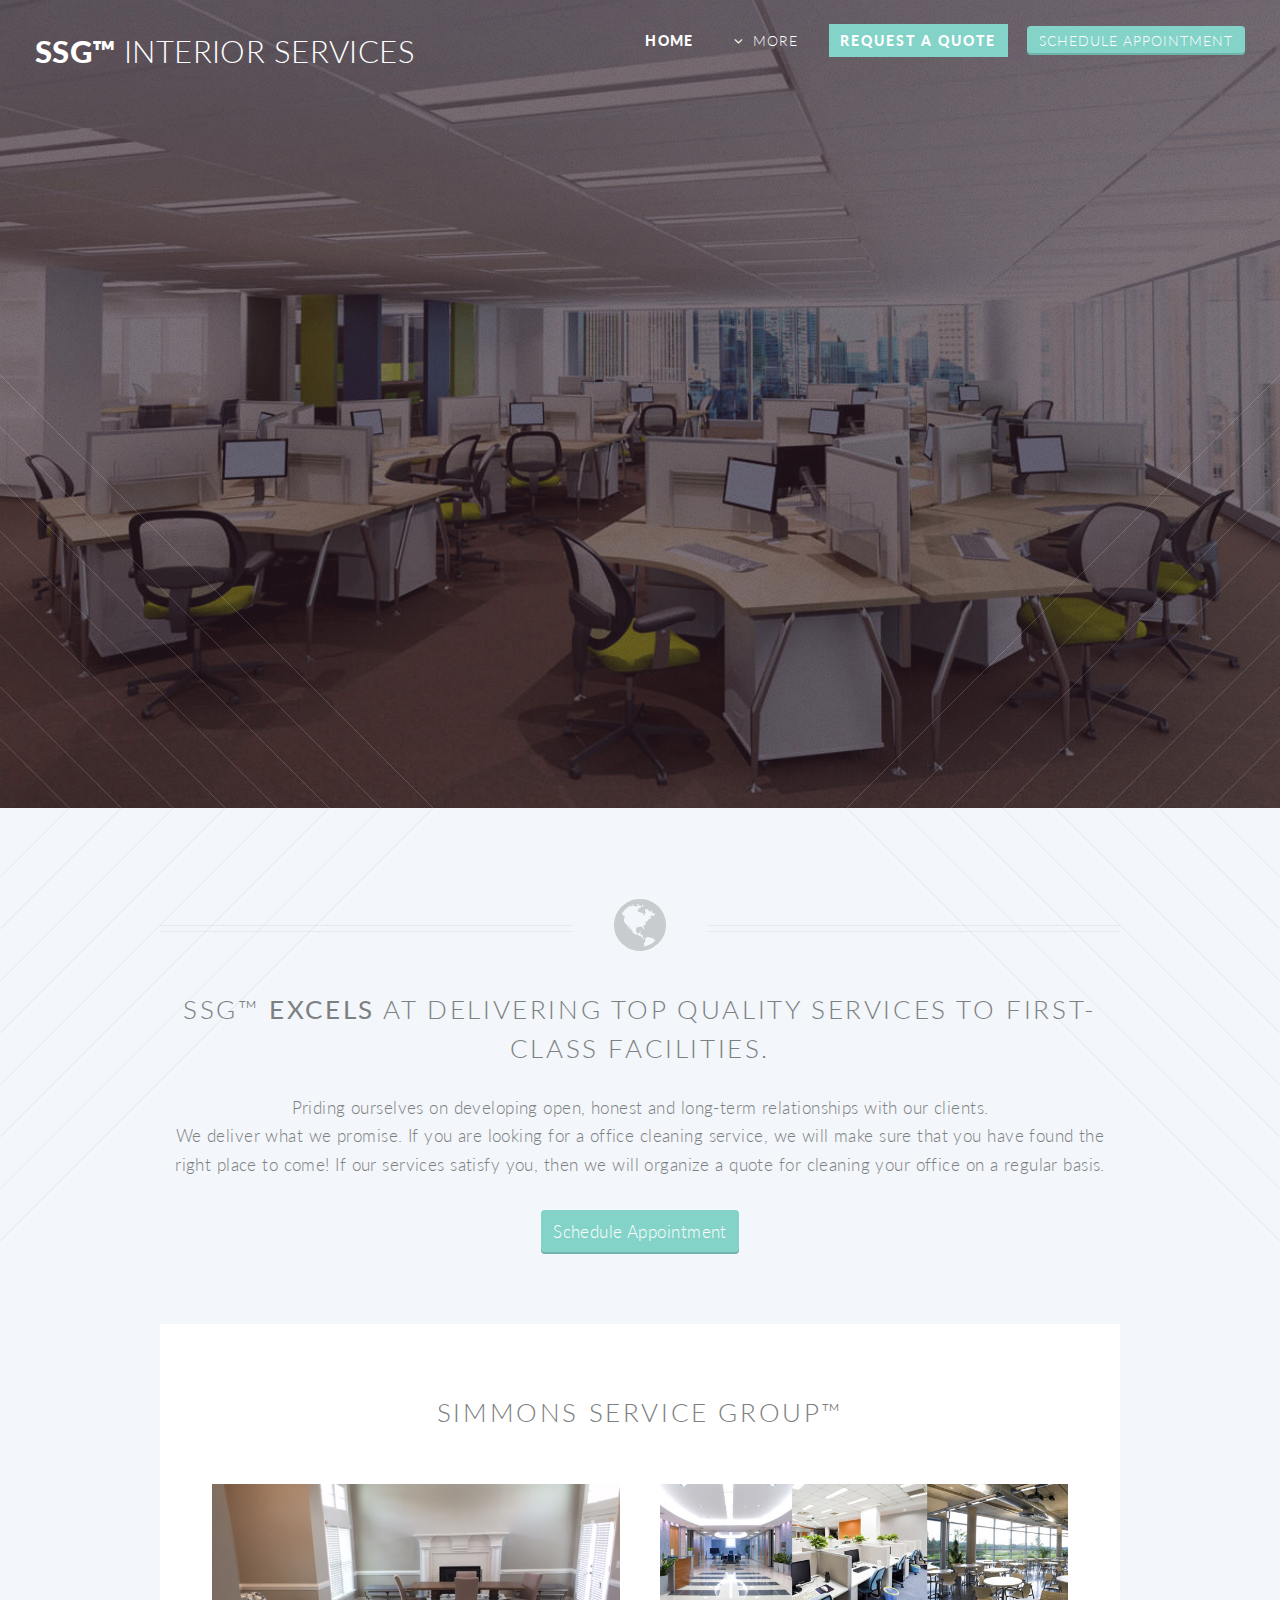
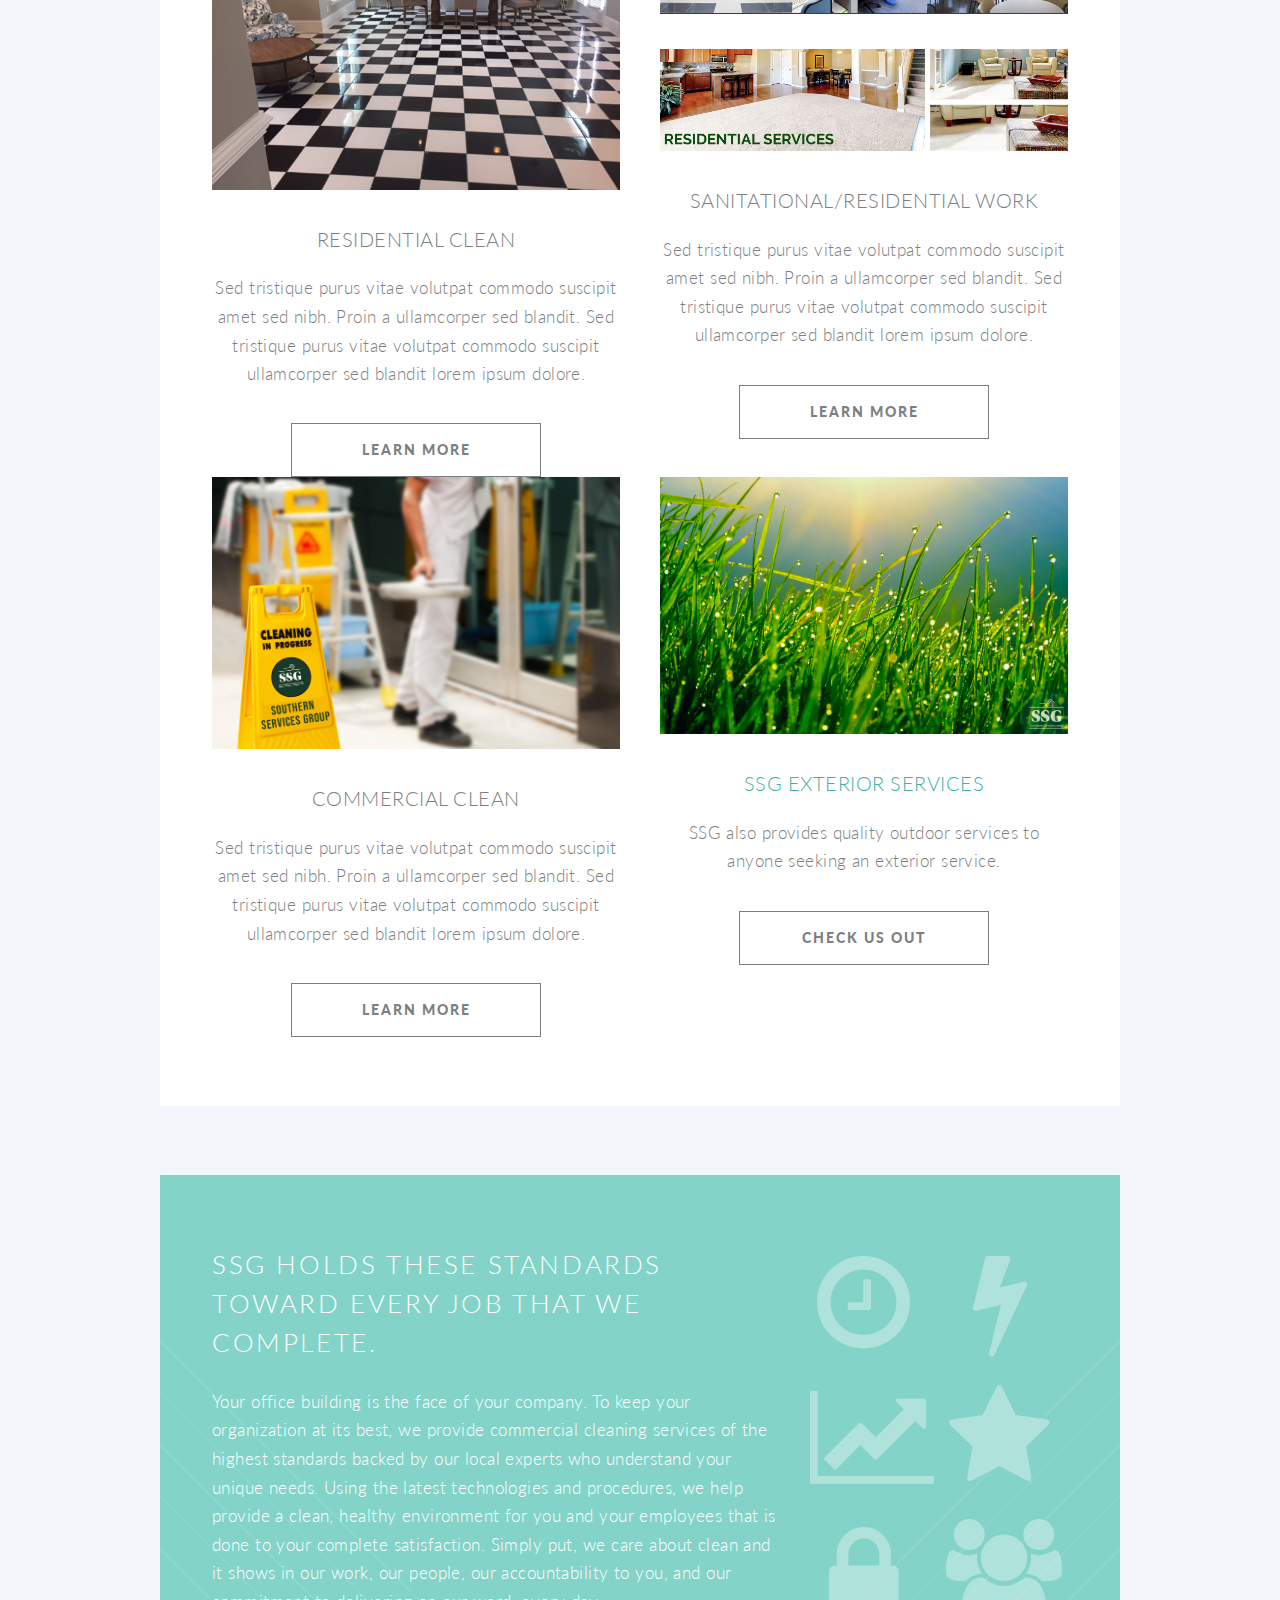
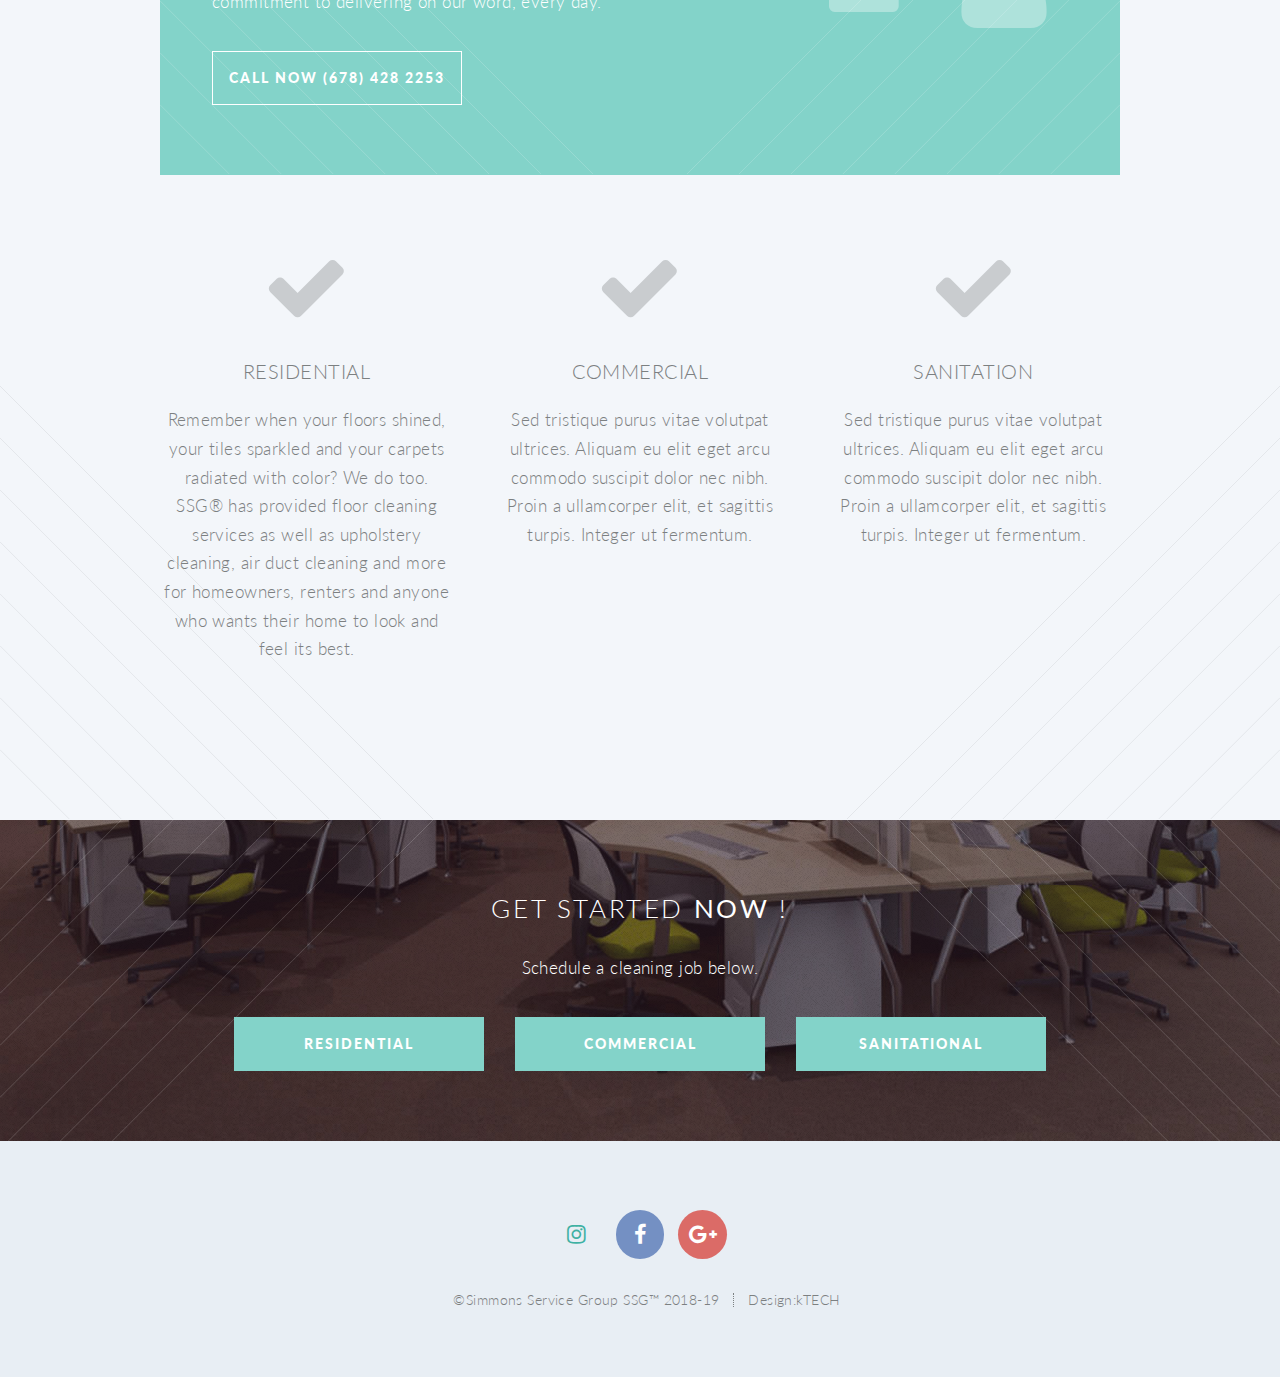
==== commercial.html @ 9cfe6b45 "Update commercial.html" ====
<!DOCTYPE HTML>

<html>
	<head>
		<title>thessginc.com</title>
		<link rel="icon" href="images/ssg.png" type="image/png">
		<meta charset="utf-8" />
		<meta name="viewport" content="width=device-width, initial-scale=1, user-scalable=no" />
		<link rel="stylesheet" href="assets/css/mainnn.css" />
		<noscript><link rel="stylesheet" href="assets/css/noscripttt.css" /></noscript>
	</head>
	<body class="index is-preload">
		<div id="page-wrapper">

			<!-- Header -->
				<header id="header" class="alt">
					<h1 id="logo">SSG&trade; <span>Interior services</span></a></h1>
					
					<nav id="nav">
						<ul>
							<li class="current"><a href="index.html">Home</a></li>
							<li class="submenu">
								<a href="#">More</a>
								<ul>
									<li><a href="left-sidebar.html">Residential</a></li>
									<li><a href="right-sidebar.html">Commercial</a></li>
									<li><a href="left-sidebar.html">Sanitation</a></li>
									<li><a href="landscaping.html">SSG Exterior services</a></li>
									<li><a href="contact.html">Contact</a></li>
									
								</ul>
							</li>
							<li><a href="contact.html" class="button primary">Request a quote</a></li>
							<li><a href="https://app.acuityscheduling.com/schedule.php?owner=13782646" target="_blank" class="acuity-embed-button" style="background: #83d3c9; color: #fff; padding: 8px 12px; border: 0px; -webkit-box-shadow: 0 -2px 0 rgba(0,0,0,0.15) inset;-moz-box-shadow: 0 -2px 0 rgba(0,0,0,0.15) inset;box-shadow: 0 -2px 0 rgba(0,0,0,0.15) inset;border-radius: 4px; text-decoration: none; display: inline-block;">Schedule Appointment</a><link rel="stylesheet" href="https://embed.acuityscheduling.com/embed/button/13782646.css" id="acuity-button-styles" /><script src="https://embed.acuityscheduling.com/embed/button/13782646.js" async></script></li>
						</ul>
					</nav>
				</header>

			<!-- Banner -->
				<section id="banner">

					<!--
						".inner" is set up as an inline-block so it automatically expands
						in both directions to fit whatever's inside it. This means it won't
						automatically wrap lines, so be sure to use line breaks where
						appropriate (<br />).
					-->
					<div class="inner">

						<img src="images/ssg1.png">
						<h1 class="mod">Premier Interior design,
					Residential, and Commercial cleaning service.</h1>
					<p class="textmod">Providing quality services for every interior solution.</p>
						<footer>
							<ul class="buttons">
								<li><a href="#main" class="button fit scrolly">Call now (678) 428-2253</a></li>
							</ul>
						</footer>

					</div>

				</section>

			<!-- Main -->
				<article id="main">

					<header class="special container">
						<span class="icon fa-globe"></span>
						<h2>SSG&trade; <strong>excels</strong> at delivering top quality services to first-class facilities.
						<br />
						</h2>
						<p> Priding ourselves on developing open, honest and long-term relationships with our clients. 
						<br />
						We deliver what we promise. If you are looking for a office cleaning service, 
						we will make sure that you  have found the right place to come!
						
						If our services satisfy you, then we will organize a quote for cleaning your office on a regular basis.</p>
						<li class="pf"><a href="https://app.acuityscheduling.com/schedule.php?owner=13782646" target="_blank" class="acuity-embed-button" style="background: #83d3c9; color: #fff; padding: 8px 12px; border: 0px; -webkit-box-shadow: 0 -2px 0 rgba(0,0,0,0.15) inset;-moz-box-shadow: 0 -2px 0 rgba(0,0,0,0.15) inset;box-shadow: 0 -2px 0 rgba(0,0,0,0.15) inset;border-radius: 4px; text-decoration: none; display: inline-block;">Schedule Appointment</a><link rel="stylesheet" href="https://embed.acuityscheduling.com/embed/button/13782646.css" id="acuity-button-styles" /><script src="https://embed.acuityscheduling.com/embed/button/13782646.js" async></script></li>
					</header>
					
					<!-- Three -->
						<section class="wrapper style3 container special">

							<header class="major">
								<h2>Simmons Service Group&trade;</h2>
							</header>

							<div class="row">
								<div class="col-6 col-12-narrower">

									<section>
										<a class="image featured"><img src="images/pic10.jpg" onmouseover="src='images/pic10a.jpg'" onmouseout="src='images/pic10.jpg'" alt="" /></a>
										<header>
											<h3>Residential clean</h3>
										</header>
										<p>Sed tristique purus vitae volutpat commodo suscipit amet sed nibh. Proin a ullamcorper sed blandit. Sed tristique purus vitae volutpat commodo suscipit ullamcorper sed blandit lorem ipsum dolore.</p>
										<ul class="buttons">
											<li><a href="#" class="button">Learn more</a></li>
										</ul>
									</section>

								</div>
								<div class="col-6 col-12-narrower">

									<section>
										<a href="#" class="image featured"><img src="images/pic02.jpg" alt="" /></a>
										<a href="#" class="image featured"><img src="images/pic04.jpg" alt="" /></a>
										<header>
											<h3>Sanitational/Residential work</h3>
										</header>
										<p>Sed tristique purus vitae volutpat commodo suscipit amet sed nibh. Proin a ullamcorper sed blandit. Sed tristique purus vitae volutpat commodo suscipit ullamcorper sed blandit lorem ipsum dolore.</p>
										<ul class="buttons">
											<li><a href="#" class="button">Learn more</a></li>
										</ul>
									</section>

								</div>
							</div>
							<div class="row">
								<div class="col-6 col-12-narrower">

									<section>
										<a href="#" class="image featured"><img src="images/pic03.jpg" alt="" /></a>
										<header>
											<h3>Commercial clean</h3>
										</header>
										<p>Sed tristique purus vitae volutpat commodo suscipit amet sed nibh. Proin a ullamcorper sed blandit. Sed tristique purus vitae volutpat commodo suscipit ullamcorper sed blandit lorem ipsum dolore.</p>
										<ul class="buttons">
											<li><a href="#" class="button">Learn more</a></li>
										</ul>
									</section>

								</div>
								<div class="col-6 col-12-narrower">

									<section>
										<a href="landscaping.html" class="image featured"><img src="images/pic01.jpg" alt="" /></a>
										<header>
											<a href="landscaping.html"><h3>SSG Exterior Services</h3></a>
										</header>
										<p>SSG also provides quality outdoor services to anyone seeking an exterior service.</p>
										<ul class="buttons">
											<li><a href="landscaping.html" class="button">Check us out</a></li>
										</ul>
									</section>

								</div>
							</div>

							

						</section>
					
					

					<!-- One -->
						<section class="wrapper style2 container special-alt">
							<div class="row gtr-50">
								<div class="col-8 col-12-narrower">

									<header>
										<h2>SSG holds these standards toward every job that we complete.</h2>
									</header>
									<p>Your office building is the face of your company. To keep your organization at its best, we provide commercial cleaning services of the highest standards backed by our local experts who understand your unique needs.

Using the latest technologies and procedures, we help provide a clean, healthy environment for you and your employees that is done to your complete satisfaction. Simply put, we care about clean and it shows in our work, our people, our accountability to you, and our commitment to delivering on our word, every day.</p>
									<footer>
										<ul class="buttons">
											<li><a href="#" class="button">Call now (678) 428 2253</a></li>
										</ul>
									</footer>

								</div>
								<div class="col-4 col-12-narrower imp-narrower">

									<ul class="featured-icons">
										<li><span class="icon fa-clock-o"><span class="label">Feature 1</span></span></li>
										<li><span class="icon fa-bolt"><span class="label">Feature 2</span></span></li>
										<li><span class="icon fa-line-chart"><span class="label">Feature 3</span></span></li>
										<li><span class="icon fa-star"><span class="label">Feature 4</span></span></li>
										<li><span class="icon fa-lock"><span class="label">Feature 5</span></span></li>
										<li><span class="icon fa-group"><span class="label">Feature 6</span></span></li>
									</ul>

								</div>
							</div>
						</section>

					<!-- Two -->
						<section class="wrapper style1 container special">
							<div class="row">
								<div class="col-4 col-12-narrower">

									<section>
										<span class="icon featured fa-check"></span>
										<header>
											<h3>Residential</h3>
										</header>
										<p>Remember when your floors shined, your tiles sparkled and your carpets radiated with color? We do too. SSG® has provided floor cleaning services as well as upholstery cleaning, air duct cleaning and more for homeowners, renters and anyone who wants their home to look and feel its best.</p>
									</section>

								</div>
								<div class="col-4 col-12-narrower">

									<section>
										<span class="icon featured fa-check"></span>
										<header>
											<h3>Commercial</h3>
										</header>
										<p>Sed tristique purus vitae volutpat ultrices. Aliquam eu elit eget arcu commodo suscipit dolor nec nibh. Proin a ullamcorper elit, et sagittis turpis. Integer ut fermentum.</p>
									</section>

								</div>
								<div class="col-4 col-12-narrower">

									<section>
										<span class="icon featured fa-check"></span>
										<header>
											<h3>Sanitation</h3>
										</header>
										<p>Sed tristique purus vitae volutpat ultrices. Aliquam eu elit eget arcu commodo suscipit dolor nec nibh. Proin a ullamcorper elit, et sagittis turpis. Integer ut fermentum.</p>
									</section>

								</div>
							</div>
						</section>

					

				</article>

			<!-- CTA -->
				<section id="cta">

					<header>
						<h2>Get started <strong>now </strong>!</h2>
						<p>Schedule a cleaning job below.</p>
					</header>
					<footer>
						<ul class="buttons">
							<li><a href="#" class="button primary">Residential</a></li>
							<li><a href="#" class="button primary">Commercial</a></li>
							<li><a href="#" class="button primary">Sanitational</a></li>
							

						</ul>
					</footer>

				</section>

			<!-- Footer -->
				<footer id="footer">

					<ul class="icons">
						<li><a href="#" class="icon circle fa-instagram"><span class="label">Instagram</span></a></li>
						<li><a href="#" class="icon circle fa-facebook"><span class="label">Facebook</span></a></li>
						<li><a href="#" class="icon circle fa-google-plus"><span class="label">Google+</span></a></li>
					</ul>

					<ul class="copyright">
						<li>&copy;Simmons Service Group SSG&trade; 2018-19</li><li>Design:kTECH</li>
					</ul>

				</footer>

		</div>

		<!-- Scripts -->
			<script src="assets/js/jqueryyy.min.js"></script>
			<script src="assets/js/jqueryyy.dropotron.min.js"></script>
			<script src="assets/js/jqueryyy.scrolly.min.js"></script>
			<script src="assets/js/jqueryyy.scrollex.min.js"></script>
			<script src="assets/js/browserrr.min.js"></script>
			<script src="assets/js/breakpointsss.min.js"></script>
			<script src="assets/js/utilll.js"></script>
			<script src="assets/js/mainnn.js"></script>

	</body>
</html>
---- assets/css/mainnn.css ----
@import url("font-awesome.min.css");
@import url("https://fonts.googleapis.com/css?family=Lato:300,400,900");

/*
	Twenty by HTML5 UP
	html5up.net | @ajlkn
	Free for personal and commercial use under the CCA 3.0 license (html5up.net/license)
*/

html, body, div, span, applet, object,
iframe, h1, h2, h3, h4, h5, h6, p, blockquote,
pre, a, abbr, acronym, address, big, cite,
code, del, dfn, em, img, ins, kbd, q, s, samp,
small, strike, strong, sub, sup, tt, var, b,
u, i, center, dl, dt, dd, ol, ul, li, fieldset,
form, label, legend, table, caption, tbody,
tfoot, thead, tr, th, td, article, aside,
canvas, details, embed, figure, figcaption,
footer, header, hgroup, menu, nav, output, ruby,
section, summary, time, mark, audio, video {
	margin: 0;
	padding: 0;
	border: 0;
	font-size: 100%;
	font: inherit;
	vertical-align: baseline;}

article, aside, details, figcaption, figure,
footer, header, hgroup, menu, nav, section {
	display: block;}

body {
	line-height: 1;
}

ol, ul {
	list-style: none;
}

blockquote, q {
	quotes: none;
}

	blockquote:before, blockquote:after, q:before, q:after {
		content: '';
		content: none;
	}

table {
	border-collapse: collapse;
	border-spacing: 0;
}

body {
	-webkit-text-size-adjust: none;
}

mark {
	background-color: transparent;
	color: inherit;
}

input::-moz-focus-inner {
	border: 0;
	padding: 0;
}

input, select, textarea {
	-moz-appearance: none;
	-webkit-appearance: none;
	-ms-appearance: none;
	appearance: none;
}

/* Basic */

	html {
		box-sizing: border-box;
	}

	*, *:before, *:after {
		box-sizing: inherit;
	}

	body {
		background: #f3f6fa;
	}

		body.is-preload *, body.is-preload *:before, body.is-preload *:after {
			-moz-animation: none !important;
			-webkit-animation: none !important;
			-ms-animation: none !important;
			animation: none !important;
			-moz-transition: none !important;
			-webkit-transition: none !important;
			-ms-transition: none !important;
			transition: none !important;
		}

	body, input, select, textarea {
		color: #7c8081;
		font-family: 'Lato', sans-serif;
		font-size: 15pt;
		font-weight: 300;
		letter-spacing: 0.025em;
		line-height: 1.75em;
	}

	a {
		-moz-transition: color 0.2s ease-in-out, border-color 0.2s ease-in-out, background-color 0.2s ease-in-out;
		-webkit-transition: color 0.2s ease-in-out, border-color 0.2s ease-in-out, background-color 0.2s ease-in-out;
		-ms-transition: color 0.2s ease-in-out, border-color 0.2s ease-in-out, background-color 0.2s ease-in-out;
		transition: color 0.2s ease-in-out, border-color 0.2s ease-in-out, background-color 0.2s ease-in-out;
		color: #3fb1a3;
		text-decoration: none;
		border-bottom: dotted 1px;
	}

		a:hover {
			border-bottom-color: transparent;
		}

	strong, b {
		font-weight: 400;
	}

	p, ul, ol, dl, table, blockquote {
		margin: 0 0 2em 0;
	}

	h1, h2, h3, h4, h5, h6 {
		color: inherit;
		font-weight: 300;
		line-height: 1.75em;
		margin-bottom: 1em;
		text-transform: uppercase;
	}

		h1 a, h2 a, h3 a, h4 a, h5 a, h6 a {
			color: inherit;
			text-decoration: none;
			border: 0;
		}
		
	h1.mod{
		font-size: 2.25em;
		font-family:'Lato', sans-serif;
		
		
	}
	
	

	h2 {
		font-size: 1.5em;
		letter-spacing: 0.1em;
	}

	h3 {
		font-size: 1.15em;
		letter-spacing: 0.025em;
	}

	sub {
		font-size: 0.8em;
		position: relative;
		top: 0.5em;
	}

	sup {
		font-size: 0.8em;
		position: relative;
		top: -0.5em;
	}

	hr {
		border-top: solid 1px rgba(124, 128, 129, 0.2);
		border: 0;
		margin-bottom: 1.5em;
	}

	blockquote {
		border-left: solid 0.5em rgba(124, 128, 129, 0.2);
		font-style: italic;
		padding: 1em 0 1em 2em;
	}

/* Container */

	.container {
		margin: 0 auto;
		max-width: 100%;
		width: 1400px;
	}

		.container.medium {
			width: 1050px;
		}

		@media screen and (max-width: 1680px) {

			.container {
				width: 1200px;
			}

				.container.medium {
					width: 900px;
				}

		}

		@media screen and (max-width: 1280px) {

			.container {
				width: 960px;
			}

				.container.medium {
					width: 735px;
				}

		}

		@media screen and (max-width: 980px) {

			.container {
				width: 95%;
			}

				.container.medium {
					width: 71.25%;
				}

		}

		@media screen and (max-width: 840px) {

			.container {
				width: 95%;
			}

				.container.medium {
					width: 95%;
				}

		}

		@media screen and (max-width: 736px) {

			.container {
				width: 100%;
			}

				.container.medium {
					width: 100%;
				}

		}

/* Row */

	.row {
		display: flex;
		flex-wrap: wrap;
		box-sizing: border-box;
		align-items: stretch;
	}

		.row > * {
			box-sizing: border-box;
		}

		.row.gtr-uniform > * > :last-child {
			margin-bottom: 0;
		}

		.row.aln-left {
			justify-content: flex-start;
		}

		.row.aln-center {
			justify-content: center;
		}

		.row.aln-right {
			justify-content: flex-end;
		}

		.row.aln-top {
			align-items: flex-start;
		}

		.row.aln-middle {
			align-items: center;
		}

		.row.aln-bottom {
			align-items: flex-end;
		}

		.row > .imp {
			order: -1;
		}

		.row > .col-1 {
			width: 8.3333333333%;
		}

		.row > .off-1 {
			margin-left: 8.3333333333%;
		}

		.row > .col-2 {
			width: 16.6666666667%;
		}

		.row > .off-2 {
			margin-left: 16.6666666667%;
		}

		.row > .col-3 {
			width: 25%;
		}

		.row > .off-3 {
			margin-left: 25%;
		}

		.row > .col-4 {
			width: 33.3333333333%;
		}

		.row > .off-4 {
			margin-left: 33.3333333333%;
		}

		.row > .col-5 {
			width: 41.6666666667%;
		}

		.row > .off-5 {
			margin-left: 41.6666666667%;
		}

		.row > .col-6 {
			width: 50%;
		}

		.row > .off-6 {
			margin-left: 50%;
		}

		.row > .col-7 {
			width: 58.3333333333%;
		}

		.row > .off-7 {
			margin-left: 58.3333333333%;
		}

		.row > .col-8 {
			width: 66.6666666667%;
		}

		.row > .off-8 {
			margin-left: 66.6666666667%;
		}

		.row > .col-9 {
			width: 75%;
		}

		.row > .off-9 {
			margin-left: 75%;
		}

		.row > .col-10 {
			width: 83.3333333333%;
		}

		.row > .off-10 {
			margin-left: 83.3333333333%;
		}

		.row > .col-11 {
			width: 91.6666666667%;
		}

		.row > .off-11 {
			margin-left: 91.6666666667%;
		}

		.row > .col-12 {
			width: 100%;
		}

		.row > .off-12 {
			margin-left: 100%;
		}

		.row.gtr-0 {
			margin-top: 0px;
			margin-left: 0px;
		}

			.row.gtr-0 > * {
				padding: 0px 0 0 0px;
			}

			.row.gtr-0.gtr-uniform {
				margin-top: 0px;
			}

				.row.gtr-0.gtr-uniform > * {
					padding-top: 0px;
				}

		.row.gtr-25 {
			margin-top: -12.5px;
			margin-left: -12.5px;
		}

			.row.gtr-25 > * {
				padding: 12.5px 0 0 12.5px;
			}

			.row.gtr-25.gtr-uniform {
				margin-top: -12.5px;
			}

				.row.gtr-25.gtr-uniform > * {
					padding-top: 12.5px;
				}

		.row.gtr-50 {
			margin-top: -25px;
			margin-left: -25px;
		}

			.row.gtr-50 > * {
				padding: 25px 0 0 25px;
			}

			.row.gtr-50.gtr-uniform {
				margin-top: -25px;
			}

				.row.gtr-50.gtr-uniform > * {
					padding-top: 25px;
				}

		.row {
			margin-top: -50px;
			margin-left: -50px;
		}

			.row > * {
				padding: 50px 0 0 50px;
			}

			.row.gtr-uniform {
				margin-top: -50px;
			}

				.row.gtr-uniform > * {
					padding-top: 50px;
				}

		.row.gtr-150 {
			margin-top: -75px;
			margin-left: -75px;
		}

			.row.gtr-150 > * {
				padding: 75px 0 0 75px;
			}

			.row.gtr-150.gtr-uniform {
				margin-top: -75px;
			}

				.row.gtr-150.gtr-uniform > * {
					padding-top: 75px;
				}

		.row.gtr-200 {
			margin-top: -100px;
			margin-left: -100px;
		}

			.row.gtr-200 > * {
				padding: 100px 0 0 100px;
			}

			.row.gtr-200.gtr-uniform {
				margin-top: -100px;
			}

				.row.gtr-200.gtr-uniform > * {
					padding-top: 100px;
				}

		@media screen and (max-width: 1680px) {

			.row {
				display: flex;
				flex-wrap: wrap;
				box-sizing: border-box;
				align-items: stretch;
			}

				.row > * {
					box-sizing: border-box;
				}

				.row.gtr-uniform > * > :last-child {
					margin-bottom: 0;
				}

				.row.aln-left {
					justify-content: flex-start;
				}

				.row.aln-center {
					justify-content: center;
				}

				.row.aln-right {
					justify-content: flex-end;
				}

				.row.aln-top {
					align-items: flex-start;
				}

				.row.aln-middle {
					align-items: center;
				}

				.row.aln-bottom {
					align-items: flex-end;
				}

				.row > .imp-wide {
					order: -1;
				}

				.row > .col-1-wide {
					width: 8.3333333333%;
				}

				.row > .off-1-wide {
					margin-left: 8.3333333333%;
				}

				.row > .col-2-wide {
					width: 16.6666666667%;
				}

				.row > .off-2-wide {
					margin-left: 16.6666666667%;
				}

				.row > .col-3-wide {
					width: 25%;
				}

				.row > .off-3-wide {
					margin-left: 25%;
				}

				.row > .col-4-wide {
					width: 33.3333333333%;
				}

				.row > .off-4-wide {
					margin-left: 33.3333333333%;
				}

				.row > .col-5-wide {
					width: 41.6666666667%;
				}

				.row > .off-5-wide {
					margin-left: 41.6666666667%;
				}

				.row > .col-6-wide {
					width: 50%;
				}

				.row > .off-6-wide {
					margin-left: 50%;
				}

				.row > .col-7-wide {
					width: 58.3333333333%;
				}

				.row > .off-7-wide {
					margin-left: 58.3333333333%;
				}

				.row > .col-8-wide {
					width: 66.6666666667%;
				}

				.row > .off-8-wide {
					margin-left: 66.6666666667%;
				}

				.row > .col-9-wide {
					width: 75%;
				}

				.row > .off-9-wide {
					margin-left: 75%;
				}

				.row > .col-10-wide {
					width: 83.3333333333%;
				}

				.row > .off-10-wide {
					margin-left: 83.3333333333%;
				}

				.row > .col-11-wide {
					width: 91.6666666667%;
				}

				.row > .off-11-wide {
					margin-left: 91.6666666667%;
				}

				.row > .col-12-wide {
					width: 100%;
				}

				.row > .off-12-wide {
					margin-left: 100%;
				}

				.row.gtr-0 {
					margin-top: 0px;
					margin-left: 0px;
				}

					.row.gtr-0 > * {
						padding: 0px 0 0 0px;
					}

					.row.gtr-0.gtr-uniform {
						margin-top: 0px;
					}

						.row.gtr-0.gtr-uniform > * {
							padding-top: 0px;
						}

				.row.gtr-25 {
					margin-top: -10px;
					margin-left: -10px;
				}

					.row.gtr-25 > * {
						padding: 10px 0 0 10px;
					}

					.row.gtr-25.gtr-uniform {
						margin-top: -10px;
					}

						.row.gtr-25.gtr-uniform > * {
							padding-top: 10px;
						}

				.row.gtr-50 {
					margin-top: -20px;
					margin-left: -20px;
				}

					.row.gtr-50 > * {
						padding: 20px 0 0 20px;
					}

					.row.gtr-50.gtr-uniform {
						margin-top: -20px;
					}

						.row.gtr-50.gtr-uniform > * {
							padding-top: 20px;
						}

				.row {
					margin-top: -40px;
					margin-left: -40px;
				}

					.row > * {
						padding: 40px 0 0 40px;
					}

					.row.gtr-uniform {
						margin-top: -40px;
					}

						.row.gtr-uniform > * {
							padding-top: 40px;
						}

				.row.gtr-150 {
					margin-top: -60px;
					margin-left: -60px;
				}

					.row.gtr-150 > * {
						padding: 60px 0 0 60px;
					}

					.row.gtr-150.gtr-uniform {
						margin-top: -60px;
					}

						.row.gtr-150.gtr-uniform > * {
							padding-top: 60px;
						}

				.row.gtr-200 {
					margin-top: -80px;
					margin-left: -80px;
				}

					.row.gtr-200 > * {
						padding: 80px 0 0 80px;
					}

					.row.gtr-200.gtr-uniform {
						margin-top: -80px;
					}

						.row.gtr-200.gtr-uniform > * {
							padding-top: 80px;
						}

		}

		@media screen and (max-width: 1280px) {

			.row {
				display: flex;
				flex-wrap: wrap;
				box-sizing: border-box;
				align-items: stretch;
			}

				.row > * {
					box-sizing: border-box;
				}

				.row.gtr-uniform > * > :last-child {
					margin-bottom: 0;
				}

				.row.aln-left {
					justify-content: flex-start;
				}

				.row.aln-center {
					justify-content: center;
				}

				.row.aln-right {
					justify-content: flex-end;
				}

				.row.aln-top {
					align-items: flex-start;
				}

				.row.aln-middle {
					align-items: center;
				}

				.row.aln-bottom {
					align-items: flex-end;
				}

				.row > .imp-normal {
					order: -1;
				}

				.row > .col-1-normal {
					width: 8.3333333333%;
				}

				.row > .off-1-normal {
					margin-left: 8.3333333333%;
				}

				.row > .col-2-normal {
					width: 16.6666666667%;
				}

				.row > .off-2-normal {
					margin-left: 16.6666666667%;
				}

				.row > .col-3-normal {
					width: 25%;
				}

				.row > .off-3-normal {
					margin-left: 25%;
				}

				.row > .col-4-normal {
					width: 33.3333333333%;
				}

				.row > .off-4-normal {
					margin-left: 33.3333333333%;
				}

				.row > .col-5-normal {
					width: 41.6666666667%;
				}

				.row > .off-5-normal {
					margin-left: 41.6666666667%;
				}

				.row > .col-6-normal {
					width: 50%;
				}

				.row > .off-6-normal {
					margin-left: 50%;
				}

				.row > .col-7-normal {
					width: 58.3333333333%;
				}

				.row > .off-7-normal {
					margin-left: 58.3333333333%;
				}

				.row > .col-8-normal {
					width: 66.6666666667%;
				}

				.row > .off-8-normal {
					margin-left: 66.6666666667%;
				}

				.row > .col-9-normal {
					width: 75%;
				}

				.row > .off-9-normal {
					margin-left: 75%;
				}

				.row > .col-10-normal {
					width: 83.3333333333%;
				}

				.row > .off-10-normal {
					margin-left: 83.3333333333%;
				}

				.row > .col-11-normal {
					width: 91.6666666667%;
				}

				.row > .off-11-normal {
					margin-left: 91.6666666667%;
				}

				.row > .col-12-normal {
					width: 100%;
				}

				.row > .off-12-normal {
					margin-left: 100%;
				}

				.row.gtr-0 {
					margin-top: 0px;
					margin-left: 0px;
				}

					.row.gtr-0 > * {
						padding: 0px 0 0 0px;
					}

					.row.gtr-0.gtr-uniform {
						margin-top: 0px;
					}

						.row.gtr-0.gtr-uniform > * {
							padding-top: 0px;
						}

				.row.gtr-25 {
					margin-top: -10px;
					margin-left: -10px;
				}

					.row.gtr-25 > * {
						padding: 10px 0 0 10px;
					}

					.row.gtr-25.gtr-uniform {
						margin-top: -10px;
					}

						.row.gtr-25.gtr-uniform > * {
							padding-top: 10px;
						}

				.row.gtr-50 {
					margin-top: -20px;
					margin-left: -20px;
				}

					.row.gtr-50 > * {
						padding: 20px 0 0 20px;
					}

					.row.gtr-50.gtr-uniform {
						margin-top: -20px;
					}

						.row.gtr-50.gtr-uniform > * {
							padding-top: 20px;
						}

				.row {
					margin-top: -40px;
					margin-left: -40px;
				}

					.row > * {
						padding: 40px 0 0 40px;
					}

					.row.gtr-uniform {
						margin-top: -40px;
					}

						.row.gtr-uniform > * {
							padding-top: 40px;
						}

				.row.gtr-150 {
					margin-top: -60px;
					margin-left: -60px;
				}

					.row.gtr-150 > * {
						padding: 60px 0 0 60px;
					}

					.row.gtr-150.gtr-uniform {
						margin-top: -60px;
					}

						.row.gtr-150.gtr-uniform > * {
							padding-top: 60px;
						}

				.row.gtr-200 {
					margin-top: -80px;
					margin-left: -80px;
				}

					.row.gtr-200 > * {
						padding: 80px 0 0 80px;
					}

					.row.gtr-200.gtr-uniform {
						margin-top: -80px;
					}

						.row.gtr-200.gtr-uniform > * {
							padding-top: 80px;
						}

		}

		@media screen and (max-width: 980px) {

			.row {
				display: flex;
				flex-wrap: wrap;
				box-sizing: border-box;
				align-items: stretch;
			}

				.row > * {
					box-sizing: border-box;
				}

				.row.gtr-uniform > * > :last-child {
					margin-bottom: 0;
				}

				.row.aln-left {
					justify-content: flex-start;
				}

				.row.aln-center {
					justify-content: center;
				}

				.row.aln-right {
					justify-content: flex-end;
				}

				.row.aln-top {
					align-items: flex-start;
				}

				.row.aln-middle {
					align-items: center;
				}

				.row.aln-bottom {
					align-items: flex-end;
				}

				.row > .imp-narrow {
					order: -1;
				}

				.row > .col-1-narrow {
					width: 8.3333333333%;
				}

				.row > .off-1-narrow {
					margin-left: 8.3333333333%;
				}

				.row > .col-2-narrow {
					width: 16.6666666667%;
				}

				.row > .off-2-narrow {
					margin-left: 16.6666666667%;
				}

				.row > .col-3-narrow {
					width: 25%;
				}

				.row > .off-3-narrow {
					margin-left: 25%;
				}

				.row > .col-4-narrow {
					width: 33.3333333333%;
				}

				.row > .off-4-narrow {
					margin-left: 33.3333333333%;
				}

				.row > .col-5-narrow {
					width: 41.6666666667%;
				}

				.row > .off-5-narrow {
					margin-left: 41.6666666667%;
				}

				.row > .col-6-narrow {
					width: 50%;
				}

				.row > .off-6-narrow {
					margin-left: 50%;
				}

				.row > .col-7-narrow {
					width: 58.3333333333%;
				}

				.row > .off-7-narrow {
					margin-left: 58.3333333333%;
				}

				.row > .col-8-narrow {
					width: 66.6666666667%;
				}

				.row > .off-8-narrow {
					margin-left: 66.6666666667%;
				}

				.row > .col-9-narrow {
					width: 75%;
				}

				.row > .off-9-narrow {
					margin-left: 75%;
				}

				.row > .col-10-narrow {
					width: 83.3333333333%;
				}

				.row > .off-10-narrow {
					margin-left: 83.3333333333%;
				}

				.row > .col-11-narrow {
					width: 91.6666666667%;
				}

				.row > .off-11-narrow {
					margin-left: 91.6666666667%;
				}

				.row > .col-12-narrow {
					width: 100%;
				}

				.row > .off-12-narrow {
					margin-left: 100%;
				}

				.row.gtr-0 {
					margin-top: 0px;
					margin-left: 0px;
				}

					.row.gtr-0 > * {
						padding: 0px 0 0 0px;
					}

					.row.gtr-0.gtr-uniform {
						margin-top: 0px;
					}

						.row.gtr-0.gtr-uniform > * {
							padding-top: 0px;
						}

				.row.gtr-25 {
					margin-top: -7.5px;
					margin-left: -7.5px;
				}

					.row.gtr-25 > * {
						padding: 7.5px 0 0 7.5px;
					}

					.row.gtr-25.gtr-uniform {
						margin-top: -7.5px;
					}

						.row.gtr-25.gtr-uniform > * {
							padding-top: 7.5px;
						}

				.row.gtr-50 {
					margin-top: -15px;
					margin-left: -15px;
				}

					.row.gtr-50 > * {
						padding: 15px 0 0 15px;
					}

					.row.gtr-50.gtr-uniform {
						margin-top: -15px;
					}

						.row.gtr-50.gtr-uniform > * {
							padding-top: 15px;
						}

				.row {
					margin-top: -30px;
					margin-left: -30px;
				}

					.row > * {
						padding: 30px 0 0 30px;
					}

					.row.gtr-uniform {
						margin-top: -30px;
					}

						.row.gtr-uniform > * {
							padding-top: 30px;
						}

				.row.gtr-150 {
					margin-top: -45px;
					margin-left: -45px;
				}

					.row.gtr-150 > * {
						padding: 45px 0 0 45px;
					}

					.row.gtr-150.gtr-uniform {
						margin-top: -45px;
					}

						.row.gtr-150.gtr-uniform > * {
							padding-top: 45px;
						}

				.row.gtr-200 {
					margin-top: -60px;
					margin-left: -60px;
				}

					.row.gtr-200 > * {
						padding: 60px 0 0 60px;
					}

					.row.gtr-200.gtr-uniform {
						margin-top: -60px;
					}

						.row.gtr-200.gtr-uniform > * {
							padding-top: 60px;
						}

		}

		@media screen and (max-width: 840px) {

			.row {
				display: flex;
				flex-wrap: wrap;
				box-sizing: border-box;
				align-items: stretch;
			}

				.row > * {
					box-sizing: border-box;
				}

				.row.gtr-uniform > * > :last-child {
					margin-bottom: 0;
				}

				.row.aln-left {
					justify-content: flex-start;
				}

				.row.aln-center {
					justify-content: center;
				}

				.row.aln-right {
					justify-content: flex-end;
				}

				.row.aln-top {
					align-items: flex-start;
				}

				.row.aln-middle {
					align-items: center;
				}

				.row.aln-bottom {
					align-items: flex-end;
				}

				.row > .imp-narrower {
					order: -1;
				}

				.row > .col-1-narrower {
					width: 8.3333333333%;
				}

				.row > .off-1-narrower {
					margin-left: 8.3333333333%;
				}

				.row > .col-2-narrower {
					width: 16.6666666667%;
				}

				.row > .off-2-narrower {
					margin-left: 16.6666666667%;
				}

				.row > .col-3-narrower {
					width: 25%;
				}

				.row > .off-3-narrower {
					margin-left: 25%;
				}

				.row > .col-4-narrower {
					width: 33.3333333333%;
				}

				.row > .off-4-narrower {
					margin-left: 33.3333333333%;
				}

				.row > .col-5-narrower {
					width: 41.6666666667%;
				}

				.row > .off-5-narrower {
					margin-left: 41.6666666667%;
				}

				.row > .col-6-narrower {
					width: 50%;
				}

				.row > .off-6-narrower {
					margin-left: 50%;
				}

				.row > .col-7-narrower {
					width: 58.3333333333%;
				}

				.row > .off-7-narrower {
					margin-left: 58.3333333333%;
				}

				.row > .col-8-narrower {
					width: 66.6666666667%;
				}

				.row > .off-8-narrower {
					margin-left: 66.6666666667%;
				}

				.row > .col-9-narrower {
					width: 75%;
				}

				.row > .off-9-narrower {
					margin-left: 75%;
				}

				.row > .col-10-narrower {
					width: 83.3333333333%;
				}

				.row > .off-10-narrower {
					margin-left: 83.3333333333%;
				}

				.row > .col-11-narrower {
					width: 91.6666666667%;
				}

				.row > .off-11-narrower {
					margin-left: 91.6666666667%;
				}

				.row > .col-12-narrower {
					width: 100%;
				}

				.row > .off-12-narrower {
					margin-left: 100%;
				}

				.row.gtr-0 {
					margin-top: 0px;
					margin-left: 0px;
				}

					.row.gtr-0 > * {
						padding: 0px 0 0 0px;
					}

					.row.gtr-0.gtr-uniform {
						margin-top: 0px;
					}

						.row.gtr-0.gtr-uniform > * {
							padding-top: 0px;
						}

				.row.gtr-25 {
					margin-top: -7.5px;
					margin-left: -7.5px;
				}

					.row.gtr-25 > * {
						padding: 7.5px 0 0 7.5px;
					}

					.row.gtr-25.gtr-uniform {
						margin-top: -7.5px;
					}

						.row.gtr-25.gtr-uniform > * {
							padding-top: 7.5px;
						}

				.row.gtr-50 {
					margin-top: -15px;
					margin-left: -15px;
				}

					.row.gtr-50 > * {
						padding: 15px 0 0 15px;
					}

					.row.gtr-50.gtr-uniform {
						margin-top: -15px;
					}

						.row.gtr-50.gtr-uniform > * {
							padding-top: 15px;
						}

				.row {
					margin-top: -30px;
					margin-left: -30px;
				}

					.row > * {
						padding: 30px 0 0 30px;
					}

					.row.gtr-uniform {
						margin-top: -30px;
					}

						.row.gtr-uniform > * {
							padding-top: 30px;
						}

				.row.gtr-150 {
					margin-top: -45px;
					margin-left: -45px;
				}

					.row.gtr-150 > * {
						padding: 45px 0 0 45px;
					}

					.row.gtr-150.gtr-uniform {
						margin-top: -45px;
					}

						.row.gtr-150.gtr-uniform > * {
							padding-top: 45px;
						}

				.row.gtr-200 {
					margin-top: -60px;
					margin-left: -60px;
				}

					.row.gtr-200 > * {
						padding: 60px 0 0 60px;
					}

					.row.gtr-200.gtr-uniform {
						margin-top: -60px;
					}

						.row.gtr-200.gtr-uniform > * {
							padding-top: 60px;
						}

		}

		@media screen and (max-width: 736px) {

			.row {
				display: flex;
				flex-wrap: wrap;
				box-sizing: border-box;
				align-items: stretch;
			}

				.row > * {
					box-sizing: border-box;
				}

				.row.gtr-uniform > * > :last-child {
					margin-bottom: 0;
				}

				.row.aln-left {
					justify-content: flex-start;
				}

				.row.aln-center {
					justify-content: center;
				}

				.row.aln-right {
					justify-content: flex-end;
				}

				.row.aln-top {
					align-items: flex-start;
				}

				.row.aln-middle {
					align-items: center;
				}

				.row.aln-bottom {
					align-items: flex-end;
				}

				.row > .imp-mobile {
					order: -1;
				}

				.row > .col-1-mobile {
					width: 8.3333333333%;
				}

				.row > .off-1-mobile {
					margin-left: 8.3333333333%;
				}

				.row > .col-2-mobile {
					width: 16.6666666667%;
				}

				.row > .off-2-mobile {
					margin-left: 16.6666666667%;
				}

				.row > .col-3-mobile {
					width: 25%;
				}

				.row > .off-3-mobile {
					margin-left: 25%;
				}

				.row > .col-4-mobile {
					width: 33.3333333333%;
				}

				.row > .off-4-mobile {
					margin-left: 33.3333333333%;
				}

				.row > .col-5-mobile {
					width: 41.6666666667%;
				}

				.row > .off-5-mobile {
					margin-left: 41.6666666667%;
				}

				.row > .col-6-mobile {
					width: 50%;
				}

				.row > .off-6-mobile {
					margin-left: 50%;
				}

				.row > .col-7-mobile {
					width: 58.3333333333%;
				}

				.row > .off-7-mobile {
					margin-left: 58.3333333333%;
				}

				.row > .col-8-mobile {
					width: 66.6666666667%;
				}

				.row > .off-8-mobile {
					margin-left: 66.6666666667%;
				}

				.row > .col-9-mobile {
					width: 75%;
				}

				.row > .off-9-mobile {
					margin-left: 75%;
				}

				.row > .col-10-mobile {
					width: 83.3333333333%;
				}

				.row > .off-10-mobile {
					margin-left: 83.3333333333%;
				}

				.row > .col-11-mobile {
					width: 91.6666666667%;
				}

				.row > .off-11-mobile {
					margin-left: 91.6666666667%;
				}

				.row > .col-12-mobile {
					width: 100%;
				}

				.row > .off-12-mobile {
					margin-left: 100%;
				}

				.row.gtr-0 {
					margin-top: 0px;
					margin-left: 0px;
				}

					.row.gtr-0 > * {
						padding: 0px 0 0 0px;
					}

					.row.gtr-0.gtr-uniform {
						margin-top: 0px;
					}

						.row.gtr-0.gtr-uniform > * {
							padding-top: 0px;
						}

				.row.gtr-25 {
					margin-top: -7.5px;
					margin-left: -7.5px;
				}

					.row.gtr-25 > * {
						padding: 7.5px 0 0 7.5px;
					}

					.row.gtr-25.gtr-uniform {
						margin-top: -7.5px;
					}

						.row.gtr-25.gtr-uniform > * {
							padding-top: 7.5px;
						}

				.row.gtr-50 {
					margin-top: -15px;
					margin-left: -15px;
				}

					.row.gtr-50 > * {
						padding: 15px 0 0 15px;
					}

					.row.gtr-50.gtr-uniform {
						margin-top: -15px;
					}

						.row.gtr-50.gtr-uniform > * {
							padding-top: 15px;
						}

				.row {
					margin-top: -30px;
					margin-left: -30px;
				}

					.row > * {
						padding: 30px 0 0 30px;
					}

					.row.gtr-uniform {
						margin-top: -30px;
					}

						.row.gtr-uniform > * {
							padding-top: 30px;
						}

				.row.gtr-150 {
					margin-top: -45px;
					margin-left: -45px;
				}

					.row.gtr-150 > * {
						padding: 45px 0 0 45px;
					}

					.row.gtr-150.gtr-uniform {
						margin-top: -45px;
					}

						.row.gtr-150.gtr-uniform > * {
							padding-top: 45px;
						}

				.row.gtr-200 {
					margin-top: -60px;
					margin-left: -60px;
				}

					.row.gtr-200 > * {
						padding: 60px 0 0 60px;
					}

					.row.gtr-200.gtr-uniform {
						margin-top: -60px;
					}

						.row.gtr-200.gtr-uniform > * {
							padding-top: 60px;
						}

		}

/* Section/Article */

	section.special, article.special {
		text-align: center;
	}

	header.major {
		padding-bottom: 2em;
	}

	header.special {
		margin-bottom: 5em;
		padding-top: 7em;
		position: relative;
		text-align: center;
	}

		header.special:before, header.special:after {
			border-bottom: solid 1.5px;
			border-top: solid 1.5px;
			content: '';
			height: 7px;
			opacity: 0.1;
			position: absolute;
			top: 1.75em;
			width: 43%;
		}

		header.special:before {
			left: 0;
		}

		header.special:after {
			right: 0;
		}

		header.special h2 {
			margin-bottom: 0;
		}

		header.special h2 + p {
			margin-bottom: 0;
			padding-top: 1.5em;
		}

		header.special .icon {
			cursor: default;
			height: 7em;
			left: 0;
			position: absolute;
			text-align: center;
			top: 1em;
			width: 100%;
		}

			header.special .icon:before {
				font-size: 3.5em;
				opacity: 0.35;
			}

	footer > :last-child {
		margin-bottom: 0;
	}

	footer.major {
		padding-top: 3em;
	}

/* Form */

	input[type="text"],
	input[type="password"],
	input[type="email"],
	textarea {
		-moz-transition: background-color 0.2s ease-in-out, border-color 0.2s ease-in-out;
		-webkit-transition: background-color 0.2s ease-in-out, border-color 0.2s ease-in-out;
		-ms-transition: background-color 0.2s ease-in-out, border-color 0.2s ease-in-out;
		transition: background-color 0.2s ease-in-out, border-color 0.2s ease-in-out;
		-moz-appearance: none;
		-webkit-appearance: none;
		-ms-appearance: none;
		appearance: none;
		background: none;
		border: solid 1px rgba(124, 128, 129, 0.2);
		border-radius: 0;
		color: inherit;
		display: block;
		padding: 0.75em;
		text-decoration: none;
		width: 100%;
		outline: 0;
	}

		input[type="text"]:focus,
		input[type="password"]:focus,
		input[type="email"]:focus,
		textarea:focus {
			border-color: #83d3c9;
		}

	input[type="text"],
	input[type="password"],
	input[type="email"] {
		line-height: 1em;
	}

	::-webkit-input-placeholder {
		color: inherit;
		opacity: 0.5;
		position: relative;
		top: 3px;
	}

	:-moz-placeholder {
		color: inherit;
		opacity: 0.5;
	}

	::-moz-placeholder {
		color: inherit;
		opacity: 0.5;
	}

	:-ms-input-placeholder {
		color: inherit;
		opacity: 0.5;
	}

/* Image */

	.image {
		border: 0;
		position: relative;
	}

		.image:before {
			
			content: '';
			height: 100%;
			left: 0;
			position: absolute;
			top: 0;
			
		}

		.image.fit {
			display: block;
		}

			.image.fit img {
				display: block;
				width: 100%;
			}

		.image.featured {
			display: block;
			margin: 0 0 2em 0;
		}

			.image.featured img {
				display: block;
				width: 100%;
			}

/* Icon */

	.icon {
		text-decoration: none;
		position: relative;
	}

		.icon:before {
			-moz-osx-font-smoothing: grayscale;
			-webkit-font-smoothing: antialiased;
			font-family: FontAwesome;
			font-style: normal;
			font-weight: normal;
			text-transform: none !important;
		}

		.icon.circle {
			-moz-transition: all 0.2s ease-in-out;
			-webkit-transition: all 0.2s ease-in-out;
			-ms-transition: all 0.2s ease-in-out;
			transition: all 0.2s ease-in-out;
			border: 0;
			border-radius: 100%;
			display: inline-block;
			font-size: 1.25em;
			height: 2.25em;
			left: 0;
			line-height: 2.25em;
			text-align: center;
			text-decoration: none;
			top: 0;
			width: 2.25em;
		}

			.icon.circle:hover {
				top: -0.2em;
			}

			.icon.circle.fa-twitter {
				background: #70aecd;
				color: #fff;
			}

				.icon.circle.fa-twitter:hover {
					background: #7fb7d2;
				}

			.icon.circle.fa-facebook {
				background: #7490c3;
				color: #fff;
			}

				.icon.circle.fa-facebook:hover {
					background: #829bc9;
				}

			.icon.circle.fa-google-plus {
				background: #db6b67;
				color: #fff;
			}

				.icon.circle.fa-google-plus:hover {
					background: #df7b77;
				}

			.icon.circle.fa-github {
				background: #dcad8b;
				color: #fff;
			}

				.icon.circle.fa-github:hover {
					background: #e1b89b;
				}

			.icon.circle.fa-dribbble {
				background: #da83ae;
				color: #fff;
			}

				.icon.circle.fa-dribbble:hover {
					background: #df93b8;
				}

		.icon.featured {
			cursor: default;
			display: block;
			margin: 0 0 1.5em 0;
			opacity: 0.35;
			text-align: center;
		}

			.icon.featured:before {
				font-size: 5em;
				line-height: 1em;
			}

		.icon > .label {
			display: none;
		}

/* List */

	ol {
		list-style: decimal;
		padding-left: 1.25em;
	}

		ol li {
			padding-left: 0.25em;
		}

	ul {
		list-style: disc;
		padding-left: 1em;
	}

		ul li {
			padding-left: 0.5em;
		}
	
	li.pf{
		list-style-type: none;
    		padding-top: 30px;


		}

/* Icons */

	ul.icons {
		list-style: none;
		padding-left: 0;
		cursor: default;
	}

		ul.icons li {
			display: inline-block;
			line-height: 1em;
			padding-left: 0.5em;
		}

			ul.icons li:first-child {
				padding-left: 0;
			}

/* Featured Icons */

	ul.featured-icons {
		cursor: default;
		margin: -0.75em 0 0 0;
		opacity: 0.35;
		overflow: hidden;
		position: relative;
		list-style: none;
		padding-left: 0;
	}

		ul.featured-icons li {
			display: block;
			float: left;
			text-align: center;
			width: 50%;
			padding-left: 0;
		}

			ul.featured-icons li .icon {
				display: inline-block;
				font-size: 6.25em;
				height: 1.25em;
				line-height: 1.25em;
				width: 1em;
			}

/* Buttons */

	ul.buttons {
		cursor: default;
		list-style: none;
		padding-left: 0;
	}

		ul.buttons:last-child {
			margin-bottom: 0;
		}

		ul.buttons li {
			display: inline-block;
			padding: 0 0 0 1.5em;
		}

			ul.buttons li:first-child {
				padding: 0;
			}

		ul.buttons.stacked li {
			display: block;
			padding: 1.5em 0 0 0;
		}

			ul.buttons.stacked li:first-child {
				padding: 0;
			}

/* Table */

	table {
		width: 100%;
	}

		table.default {
			width: 100%;
		}

			table.default tbody tr {
				border-bottom: solid 1px rgba(124, 128, 129, 0.2);
			}

			table.default td {
				padding: 0.5em 1em 0.5em 1em;
			}

			table.default th {
				font-weight: 400;
				padding: 0.5em 1em 0.5em 1em;
				text-align: left;
			}

			table.default thead {
				background: #7c8081;
				color: #fff;
			}

/* Button */

	input[type="button"],
	input[type="submit"],
	input[type="reset"],
	button,
	.button {
		-moz-appearance: none;
		-webkit-appearance: none;
		-ms-appearance: none;
		appearance: none;
		-moz-transition: color 0.2s ease-in-out, border-color 0.2s ease-in-out, background-color 0.2s ease-in-out;
		-webkit-transition: color 0.2s ease-in-out, border-color 0.2s ease-in-out, background-color 0.2s ease-in-out;
		-ms-transition: color 0.2s ease-in-out, border-color 0.2s ease-in-out, background-color 0.2s ease-in-out;
		transition: color 0.2s ease-in-out, border-color 0.2s ease-in-out, background-color 0.2s ease-in-out;
		background: none;
		border: solid 1px;
		border-radius: 0;
		color: inherit;
		cursor: pointer;
		display: inline-block;
		font-size: 0.8em;
		font-weight: 900;
		letter-spacing: 2px;
		min-width: 18em;
		padding: 0 0.75em;
		line-height: 3.75em;
		text-align: center;
		text-decoration: none;
		text-transform: uppercase;
	}

		input[type="button"]:hover,
		input[type="submit"]:hover,
		input[type="reset"]:hover,
		button:hover,
		.button:hover {
			background: rgba(188, 202, 206, 0.15);
			border-color: inherit;
		}

		input[type="button"].primary,
		input[type="submit"].primary,
		input[type="reset"].primary,
		button.primary,
		.button.primary {
			background: #83d3c9;
			border-color: #83d3c9;
			color: #fff !important;
		}

			input[type="button"].primary:hover,
			input[type="submit"].primary:hover,
			input[type="reset"].primary:hover,
			button.primary:hover,
			.button.primary:hover {
				background: #96dad1 !important;
				border-color: #96dad1 !important;
			}

		input[type="button"].fit,
		input[type="submit"].fit,
		input[type="reset"].fit,
		button.fit,
		.button.fit {
			width: 100%;
		}

		input[type="button"].small,
		input[type="submit"].small,
		input[type="reset"].small,
		button.small,
		.button.small {
			font-size: 0.7em;
			min-width: 14em;
			padding: 0.5em 0;
		}

/* Wrapper */

	.wrapper {
		margin-bottom: 5em;
		padding: 5em;
	}

		.wrapper.style1 {
			padding: 0;
		}

		.wrapper.style2 {
			background-color: #83d3c9;
			background-image: url("images/light-bl.svg"), url("images/light-br.svg");
			background-position: bottom left, bottom right;
			background-repeat: no-repeat, no-repeat;
			background-size: 25em, 25em;
			color: #fff;
		}

			.wrapper.style2 input[type="button"]:hover,
			.wrapper.style2 input[type="submit"]:hover,
			.wrapper.style2 input[type="reset"]:hover,
			.wrapper.style2 button:hover,
			.wrapper.style2 .button:hover {
				background: rgba(255, 255, 255, 0.15) !important;
			}

			.wrapper.style2 input[type="button"].primary,
			.wrapper.style2 input[type="submit"].primary,
			.wrapper.style2 input[type="reset"].primary,
			.wrapper.style2 button.primary,
			.wrapper.style2 .button.primary {
				background: #fff;
				border-color: #fff;
				color: #83d3c9 !important;
			}

				.wrapper.style2 input[type="button"].primary:hover,
				.wrapper.style2 input[type="submit"].primary:hover,
				.wrapper.style2 input[type="reset"].primary:hover,
				.wrapper.style2 button.primary:hover,
				.wrapper.style2 .button.primary:hover {
					border-color: inherit !important;
					color: #fff !important;
				}

		.wrapper.style3 {
			background: #fff;
			color: inherit;
		}

		.wrapper.style4 {
			background: #fff;
			color: inherit;
			padding: 4em;
		}

/* Header */

	@-moz-keyframes reveal-header {
		0% {
			top: -5em;
		}

		100% {
			top: 0;
		}
	}

	@-webkit-keyframes reveal-header {
		0% {
			top: -5em;
		}

		100% {
			top: 0;
		}
	}

	@-ms-keyframes reveal-header {
		0% {
			top: -5em;
		}

		100% {
			top: 0;
		}
	}

	@keyframes reveal-header {
		0% {
			top: -5em;
		}

		100% {
			top: 0;
		}
	}

	#header {
		background: #fff;
		box-shadow: 0 1px 2px 0 rgba(0, 0, 0, 0.075);
		color: inherit;
		cursor: default;
		font-size: 0.8em;
		left: 0;
		padding: 1em 1.5em;
		position: fixed;
		top: 0;
		width: 100%;
		z-index: 10000;
	}

		#header h1 {
			font-weight: 900;
			margin: 0;
			font-size: 2.25em;
		}

			#header h1 span {
				font-weight: 300;
			}

		#header nav {
			letter-spacing: 0.075em;
			position: absolute;
			right: 1.5em;
			text-transform: uppercase;
			top: 0.75em;
		}

			#header nav ul {
				list-style: none;
				padding-left: 0;
			}

				#header nav ul li {
					display: inline-block;
					margin-left: 1.5em;
					padding-left: 0;
				}

					#header nav ul li > ul {
						display: none;
					}

					#header nav ul li a {
						border: solid 1px transparent;
						color: inherit;
						display: inline-block;
						line-height: 1em;
						padding: 0.6em 0.75em;
						text-decoration: none;
					}

					#header nav ul li input[type="button"],
					#header nav ul li input[type="submit"],
					#header nav ul li input[type="reset"],
					#header nav ul li button,
					#header nav ul li .button {
						font-size: 1em;
						min-width: 0;
						width: auto;
					}

					#header nav ul li.submenu > a {
						text-decoration: none;
					}

						#header nav ul li.submenu > a:before {
							-moz-osx-font-smoothing: grayscale;
							-webkit-font-smoothing: antialiased;
							font-family: FontAwesome;
							font-style: normal;
							font-weight: normal;
							text-transform: none !important;
						}

						#header nav ul li.submenu > a:before {
							content: '\f107';
							margin-right: 0.65em;
						}

					#header nav ul li.active > a, #header nav ul li:hover > a {
						-moz-transition: all 0.2s ease-in-out;
						-webkit-transition: all 0.2s ease-in-out;
						-ms-transition: all 0.2s ease-in-out;
						transition: all 0.2s ease-in-out;
						background: rgba(188, 202, 206, 0.15);
					}

					#header nav ul li.current > a {
						font-weight: 900;
					}

		#header.reveal {
			-moz-animation: reveal-header 0.5s;
			-webkit-animation: reveal-header 0.5s;
			-ms-animation: reveal-header 0.5s;
			animation: reveal-header 0.5s;
		}

		#header.alt {
			-moz-animation: none;
			-webkit-animation: none;
			-ms-animation: none;
			animation: none;
			background: transparent;
			box-shadow: none;
			color: #fff;
			padding: 2em 2.5em;
			position: absolute;
		}

			#header.alt nav {
				right: 2.5em;
				top: 1.75em;
			}

				#header.alt nav ul li.active > a, #header.alt nav ul li:hover > a {
					border: solid 1px;
				}

/* Dropotron */

	.dropotron {
		list-style: none;
		padding-left: 0;
		background: #fff;
		box-shadow: 0 1px 2px 0 rgba(0, 0, 0, 0.075);
		line-height: 2.25em;
		min-width: 13em;
		padding: 1em 0;
		text-transform: uppercase;
		margin-top: calc(-1em + 1px);
	}

		.dropotron.level-0 {
			font-size: 0.7em;
			font-weight: 400;
			margin-top: 1.5em;
		}

			.dropotron.level-0:before {
				border-bottom: solid 0.5em #fff;
				border-left: solid 0.5em transparent;
				border-right: solid 0.5em transparent;
				content: '';
				left: 0.75em;
				position: absolute;
				top: -0.45em;
			}

		.dropotron > li {
			border-top: solid 1px rgba(124, 128, 129, 0.2);
			padding-left: 0;
		}

			.dropotron > li > a {
				-moz-transition: none;
				-webkit-transition: none;
				-ms-transition: none;
				transition: none;
				color: inherit;
				text-decoration: none;
				padding: 0 1em;
				border: 0;
			}

			.dropotron > li:hover > a {
				background: #83d3c9;
				color: #fff;
			}

			.dropotron > li:first-child {
				border-top: 0;
			}

/* Banner */

	@-moz-keyframes reveal-banner {
		0% {
			opacity: 0;
		}

		100% {
			opacity: 1;
		}
	}

	@-webkit-keyframes reveal-banner {
		0% {
			opacity: 0;
		}

		100% {
			opacity: 1;
		}
	}

	@-ms-keyframes reveal-banner {
		0% {
			opacity: 0;
		}

		100% {
			opacity: 1;
		}
	}

	@keyframes reveal-banner {
		0% {
			opacity: 0;
		}

		100% {
			opacity: 1;
		}
	}

	#banner {
		background-attachment: scroll, scroll, scroll, fixed;
		background-color: #645862;
		background-image: url("images/light-bl.svg"), url("images/light-br.svg"), url("images/overlay.png"), url("../../images/banner.jpg");
		background-position: bottom left, bottom right, top left, top center;
		background-repeat: no-repeat, no-repeat, repeat, no-repeat;
		background-size: 25em, 25em, auto, cover;
		color: #fff;
		cursor: default;
		padding: 6em 0;
		text-align: center;
	}

		#banner .inner {
			-moz-animation: reveal-banner 1s 0.25s ease-in-out;
			-webkit-animation: reveal-banner 1s 0.25s ease-in-out;
			-ms-animation: reveal-banner 1s 0.25s ease-in-out;
			animation: reveal-banner 1s 0.25s ease-in-out;
			-moz-animation-fill-mode: forwards;
			-webkit-animation-fill-mode: forwards;
			-ms-animation-fill-mode: forwards;
			animation-fill-mode: forwards;
			
			color: #fff;
			display: inline-block;
			opacity: 0;
			padding: 3em;
			text-align: center;
		}

			#banner .inner header {
				display: inline-block;
				border-bottom: solid 2px;
				border-top: solid 2px;
				margin: 0 0 2em 0;
				padding: 3px 0 3px 0;
			}

				#banner .inner header h2 {
					border-bottom: solid 2px;
					border-top: solid 2px;
					font-size: 2.5em;
					font-weight: 900;
					letter-spacing: 0.2em;
					margin: 0;
					padding-left: 0.05em;
					position: relative;
					text-transform: uppercase;
				}

			#banner .inner p {
				letter-spacing: 0.1em;
				margin: 0;
				text-transform: uppercase;
			}

				#banner .inner p a {
					color: inherit;
					font-weight: 400;
					text-decoration: none;
				}

			#banner .inner footer {
				margin: 2em 0 0 0;
			}

/* Main */

	#main {
		background-image: url("images/dark-tl.svg"), url("images/dark-tr.svg"), url("images/dark-bl.svg"), url("images/dark-br.svg");
		background-position: top left, top right, bottom left, bottom right;
		background-repeat: no-repeat;
		background-size: 25em;
		padding: 7em 0;
	}

		#main > :last-child {
			margin-bottom: 0;
		}

		#main .sidebar section {
			border-top: solid 1px rgba(124, 128, 129, 0.2);
			margin: 3em 0 0 0;
			padding: 3em 0 0 0;
		}

			#main .sidebar section:first-child {
				border-top: 0;
				padding-top: 0;
				margin-top: 0;
			}

	body.index #main {
		padding-top: 5em;
	}

/* CTA */

	#cta {
		background-attachment: scroll, scroll, scroll, fixed;
		background-color: #645862;
		background-image: url("images/light-tl.svg"), url("images/light-tr.svg"), url("images/overlay.png"), url("../../images/banner.jpg");
		background-position: top left, top right, top left, bottom center;
		background-repeat: no-repeat, no-repeat, repeat, no-repeat;
		background-size: 25em, 25em, auto, cover;
		color: #fff;
		padding: 5em;
		text-align: center;
	}

		#cta header {
			margin-bottom: 2em;
		}

/* Footer */

	#footer {
		background: #E8EEF4;
		color: #7c8081;
		padding: 5em 5em 10em 5em;
		text-align: center;
	}

		#footer .copyright {
			font-size: 0.8em;
			line-height: 1em;
		}

			#footer .copyright a {
				color: inherit;
			}

			#footer .copyright li {
				display: inline-block;
				margin-left: 1em;
				padding-left: 1em;
				border-left: dotted 1px;
			}

				#footer .copyright li:first-child {
					margin: 0;
					padding: 0;
					border: 0;
				}

/* Wide */

	@media screen and (max-width: 1680px) {

		/* Basic */

			body, input, select, textarea {
				font-size: 14pt;
			}

		/* Section/Article */

			header.special {
				padding-top: 5.5em;
				margin-bottom: 4em;
			}

	}

/* Normal */

	@media screen and (max-width: 1280px) {

		/* Basic */

			body, input, select, textarea {
				font-size: 13pt;
				letter-spacing: 0.025em;
				line-height: 1.65em;
			}

			h1, h2, h3, h4, h5, h6 {
				line-height: 1.5em;
			
			}

		/* Section/Article */

			header.major {
				padding-bottom: 1.5em;
			}

			footer.major {
				padding-top: 2em;
			}

		/* Wrapper */

			.wrapper {
				margin-bottom: 4em;
				padding: 4em 3em;
			}

				.wrapper.style4 {
					padding: 3em;
				}

		/* Header */

			#header nav ul li {
				margin-left: 1em;
			}

		/* Banner */

			#banner {
				background-attachment: scroll;
			}

		/* CTA */

			#cta {
				padding: 4em;
				background-attachment: scroll;
			}

		/* Footer */

			#footer {
				padding: 4em;
			}

	}

/* Narrow */

	@media screen and (max-width: 980px) {

		/* Basic */

			body, input, select, textarea {
				font-size: 13pt;
				letter-spacing: 0.025em;
				line-height: 1.5em;
			}

		/* Section/Article */

			header br {
				display: none;
			}

			header.major {
				padding-bottom: 1em;
			}

			header.special {
				padding-left: 2.5em;
				padding-right: 2.5em;
			}

			footer.major {
				padding-top: 1.5em;
			}

		/* Wrapper */

			.wrapper {
				margin-bottom: 3em;
				padding: 3em 2.5em;
			}

				.wrapper.special br {
					display: none;
				}

				.wrapper.style1 {
					padding: 0 2.5em;
				}

				.wrapper.style2 {
					background-size: 15em;
				}

				.wrapper.style4 {
					padding: 2.5em;
				}

		/* Banner */

			#banner {
				background-size: 15em, 15em, auto, cover;
			}

		/* Main */

			#main {
				background-size: 15em;
			}

		/* CTA */

			#cta {
				background-size: 15em, 15em, auto, cover;
				padding: 3em;
			}

	}

/* Narrower */

	#navPanel, #navButton {
		display: none;
	}

	@media screen and (max-width: 840px) {

		/* Basic */

			html, body {
				overflow-x: hidden;
			}

			header.major {
				padding-bottom: 0.25em;
			}

			header.special {
				margin-bottom: 4em;
				padding-top: 5em;
			}

				header.special:before, header.special:after {
					width: 40%;
				}

				header.special h2 + p {
					padding-top: 1.25em;
				}

		/* Section/Article */

			section {
				margin: 1em 0 1em 0;
			}

				section:first-child {
					margin-top: 0;
				}

		/* Button */

			input[type="button"].small,
			input[type="submit"].small,
			input[type="reset"].small,
			button.small,
			.button.small {
				font-size: 0.8em;
				min-width: 18em;
				padding: 0.75em 0;
			}

		/* Featured Icons */

			ul.featured-icons {
				margin: 0;
			}

				ul.featured-icons li {
					display: inline-block;
					float: none;
					width: auto;
				}

					ul.featured-icons li .icon {
						font-size: 4em;
						width: 1.25em;
					}

		/* Buttons */

			ul.buttons li {
				display: block;
				padding: 1em 0 0 0;
			}

		/* Header */

			#header {
				display: none;
			}

		/* Banner */

			#banner {
				margin: 0;
			}

		/* Wrapper */

			.wrapper.special-alt {
				text-align: center;
			}

			.wrapper.style4 {
				padding-bottom: 3em;
			}

		/* Main */

			#main {
				padding: 5em 0;
			}

				#main .sidebar {
					border-top: solid 1px rgba(124, 128, 129, 0.1);
					padding-top: 3em;
				}

					#main .sidebar section {
						border-top: 0;
						padding-top: 0;
					}

			body.index #main {
				padding-top: 4.5em;
			}

		/* CTA */

			#cta {
				margin: 0;
			}

		/* Footer */

			#footer {
				padding: 4em 1.5em;
			}

		/* Nav */

			#page-wrapper {
				-moz-backface-visibility: hidden;
				-webkit-backface-visibility: hidden;
				-ms-backface-visibility: hidden;
				backface-visibility: hidden;
				-moz-transition: -moz-transform 0.5s ease;
				-webkit-transition: -webkit-transform 0.5s ease;
				-ms-transition: -ms-transform 0.5s ease;
				transition: transform 0.5s ease;
				padding-bottom: 1px;
			}

			#navButton {
				-moz-backface-visibility: hidden;
				-webkit-backface-visibility: hidden;
				-ms-backface-visibility: hidden;
				backface-visibility: hidden;
				-moz-transition: -moz-transform 0.5s ease;
				-webkit-transition: -webkit-transform 0.5s ease;
				-ms-transition: -ms-transform 0.5s ease;
				transition: transform 0.5s ease;
				display: block;
				height: 60px;
				left: 0;
				position: fixed;
				top: 0;
				width: 100%;
				z-index: 10001;
			}

				#navButton .toggle {
					text-decoration: none;
					height: 60px;
					left: 0;
					position: absolute;
					text-align: center;
					top: 0;
					width: 100%;
					border: 0;
					outline: 0;
				}

					#navButton .toggle:before {
						-moz-osx-font-smoothing: grayscale;
						-webkit-font-smoothing: antialiased;
						font-family: FontAwesome;
						font-style: normal;
						font-weight: normal;
						text-transform: none !important;
					}

					#navButton .toggle:before {
						color: #fff;
						content: '\f0c9';
						font-size: 1em;
						height: 40px;
						left: 10px;
						line-height: 40px;
						opacity: 0.5;
						position: absolute;
						top: 11px;
						width: 60px;
						z-index: 1;
					}

					#navButton .toggle:after {
						background: rgba(163, 169, 170, 0.75);
						border-radius: 2px;
						content: '';
						height: 40px;
						left: 10px;
						position: absolute;
						top: 10px;
						width: 60px;
					}

			#navPanel {
				-moz-backface-visibility: hidden;
				-webkit-backface-visibility: hidden;
				-ms-backface-visibility: hidden;
				backface-visibility: hidden;
				-moz-transform: translateX(-275px);
				-webkit-transform: translateX(-275px);
				-ms-transform: translateX(-275px);
				transform: translateX(-275px);
				-moz-transition: -moz-transform 0.5s ease;
				-webkit-transition: -webkit-transform 0.5s ease;
				-ms-transition: -ms-transform 0.5s ease;
				transition: transform 0.5s ease;
				display: block;
				height: 100%;
				left: 0;
				overflow-y: auto;
				position: fixed;
				top: 0;
				width: 275px;
				z-index: 10002;
				background: #1c2021;
				color: #fff;
				font-size: 0.8em;
				letter-spacing: 0.075em;
				text-transform: uppercase;
				padding: 0.25em 0.75em 1em 0.75em;
			}

				#navPanel .link {
					border: 0;
					border-top: solid 1px rgba(255, 255, 255, 0.05);
					color: inherit;
					display: block;
					height: 3em;
					line-height: 3em;
					opacity: 0.75;
					text-decoration: none;
				}

					#navPanel .link.depth-0 {
						font-weight: 900;
					}

					#navPanel .link:first-child {
						border-top: 0;
					}

				#navPanel .indent-1 {
					display: inline-block;
					width: 1em;
				}

				#navPanel .indent-2 {
					display: inline-block;
					width: 2em;
				}

				#navPanel .indent-3 {
					display: inline-block;
					width: 3em;
				}

				#navPanel .indent-4 {
					display: inline-block;
					width: 4em;
				}

				#navPanel .indent-5 {
					display: inline-block;
					width: 5em;
				}

			body.navPanel-visible #page-wrapper {
				-moz-transform: translateX(275px);
				-webkit-transform: translateX(275px);
				-ms-transform: translateX(275px);
				transform: translateX(275px);
			}

			body.navPanel-visible #navButton {
				-moz-transform: translateX(275px);
				-webkit-transform: translateX(275px);
				-ms-transform: translateX(275px);
				transform: translateX(275px);
			}

			body.navPanel-visible #navPanel {
				-moz-transform: translateX(0);
				-webkit-transform: translateX(0);
				-ms-transform: translateX(0);
				transform: translateX(0);
			}

	}

/* Mobile */

	@media screen and (max-width: 736px) {

		/* Basic */

			body {
				min-width: 320px;
			}
			
			h1.mod{
				font-size: 20px;
		
			}

			h2 {
				font-size: 1.25em;
				letter-spacing: 0.1em;
			}

			h3 {
				font-size: 1em;
				letter-spacing: 0.025em;
			}

			p {
				text-align: justify;
			}

		/* Section/Article */

			header {
				text-align: center;
			}

				header.major {
					padding-bottom: 0;
				}

				header.special {
					margin-bottom: 3em;
					padding-left: 1.5em;
					padding-right: 1.5em;
				}

					header.special:before, header.special:after {
						width: 38%;
					}

					header.special .icon {
						font-size: 0.75em;
						top: 1.5em;
					}

				header p {
					text-align: center;
				}

			footer.major {
				padding-top: 0;
			}

		/* Icon */

			.icon.circle {
				font-size: 1em;
			}

		/* Button */

			input[type="button"],
			input[type="submit"],
			input[type="reset"],
			button,
			.button {
				max-width: 20em;
				width: 100%;
			}

				input[type="button"].fit,
				input[type="submit"].fit,
				input[type="reset"].fit,
				button.fit,
				.button.fit {
					width: auto;
				}

		/* Icons */

			ul.icons li {
				padding-left: 0.25em;
			}

		/* Featured Icons */

			ul.featured-icons li .icon {
				width: 1.1em;
			}

		/* Buttons */

			ul.buttons {
				text-align: center;
			}

		/* Wrapper */

			.wrapper {
				margin-bottom: 2.5em;
				padding: 2.25em 1.5em;
			}

				.wrapper.special br {
					display: none;
				}

				.wrapper.style1 {
					padding: 0 1.5em;
				}

				.wrapper.style2 {
					background-size: 10em;
					padding: 2.25em 1.5em;
				}

				.wrapper.style4 {
					background-size: 10em;
					padding: 1.5em 1.5em 3em 1.5em;
				}

		/* Banner */

			#banner {
				background-size: 10em, 10em, auto, cover;
				padding: 6em 0;
			}

				#banner .inner {
					background: none;
					display: block;
					padding: 0 1.5em;
				}

					#banner .inner header h2 {
						font-size: 1.5em;
					}

					#banner .inner p {
						text-align: center;
						font-size:13px;
					}

					#banner .inner br {
						display: none;
					}

		/* Main */

			#main {
				background-size: 10em;
				padding: 3.5em 0 2.5em 0;
			}

			body.index #main {
				padding: 2.5em 0 0 0;
			}

			body.contact #main {
				padding-bottom: 0;
			}

		/* CTA */

			#cta {
				background-size: 10em, 10em, auto, cover;
				padding: 3em 1.5em;
			}

		/* Footer */

			#footer {
				padding: 3em 1.5em;
			}

				#footer .copyright li {
					display: block;
					margin: 1em 0 0 0;
					padding: 0;
					border: 0;
				}

		/* Nav */

			#navButton .toggle:before {
				top: 8px;
				left: 8px;
				width: 50px;
				height: 34px;
				line-height: 34px;
			}

			#navButton .toggle:after {
				top: 8px;
				left: 8px;
				width: 50px;
				height: 34px;
			}

	}
---- assets/css/noscripttt.css ----
/*
	Twenty by HTML5 UP
	html5up.net | @ajlkn
	Free for personal and commercial use under the CCA 3.0 license (html5up.net/license)
*/

/* Banner */

	#banner .inner {
		opacity: 1;
	}
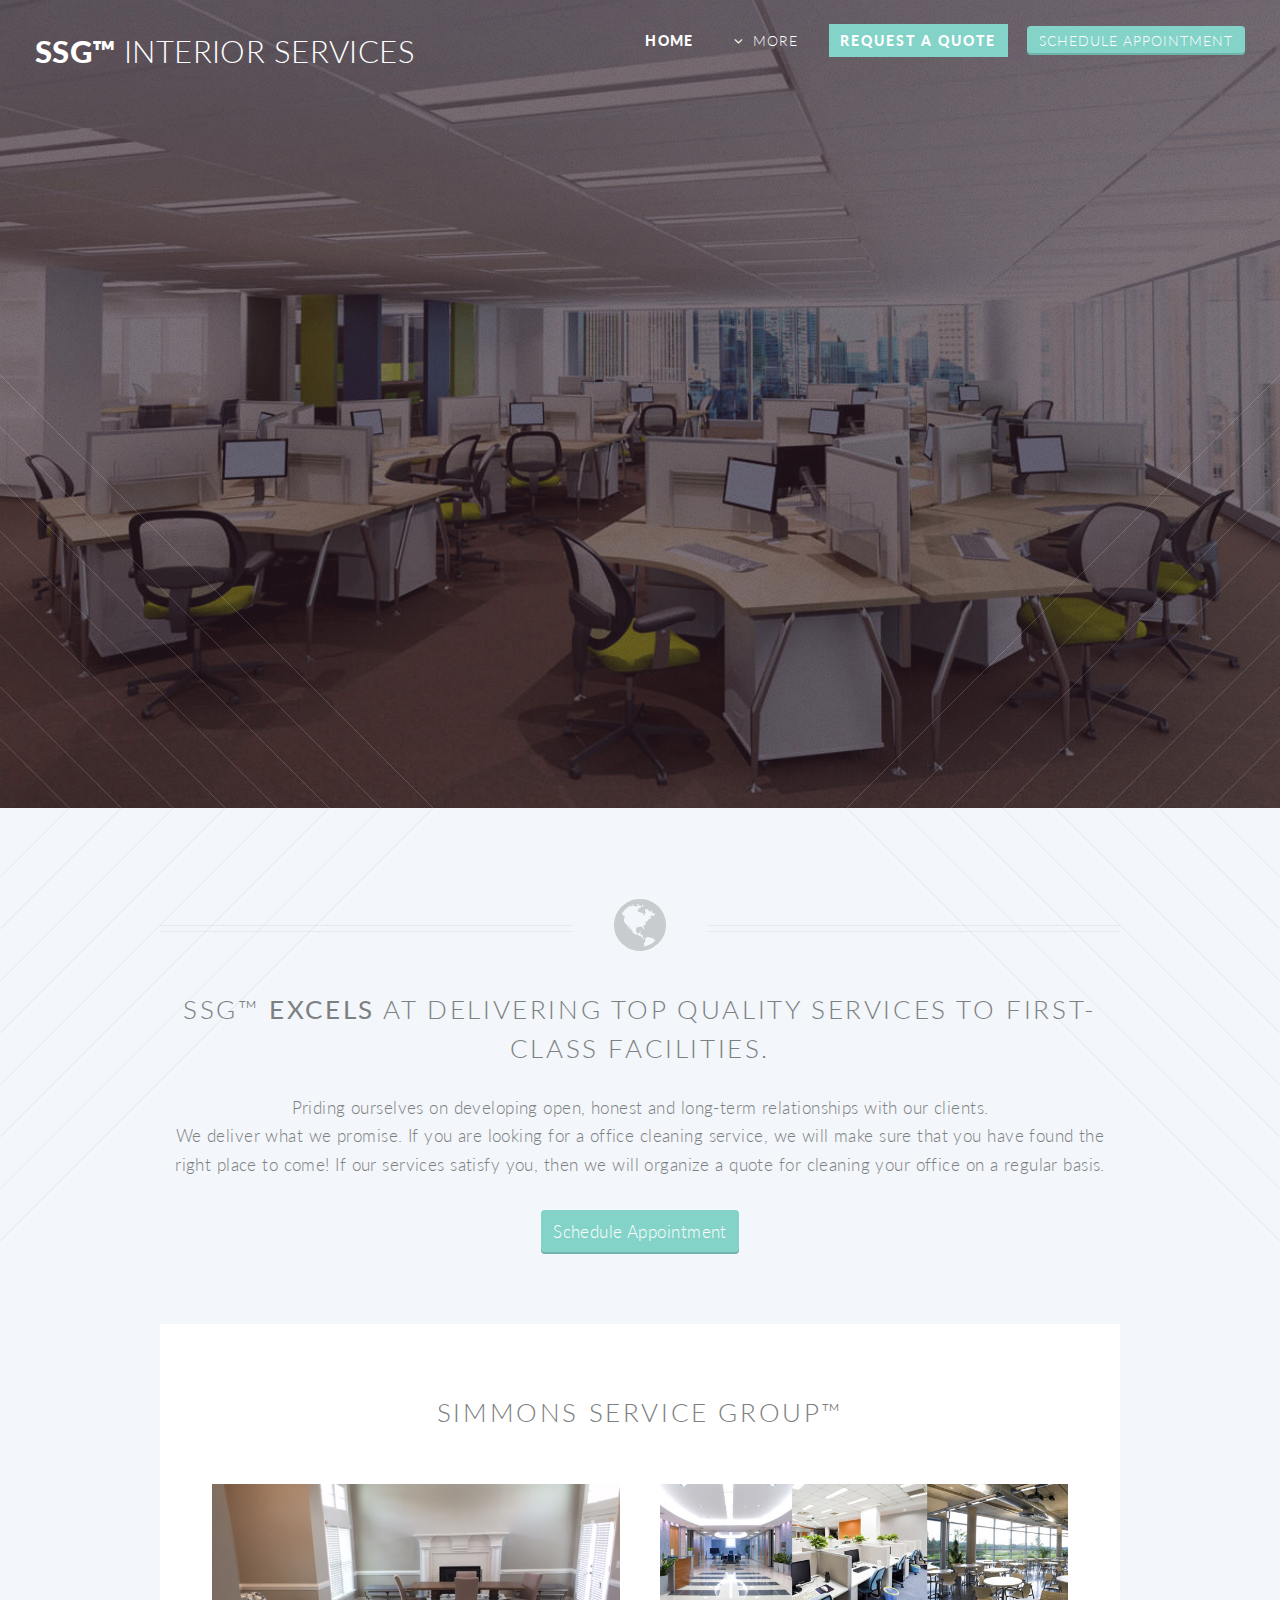
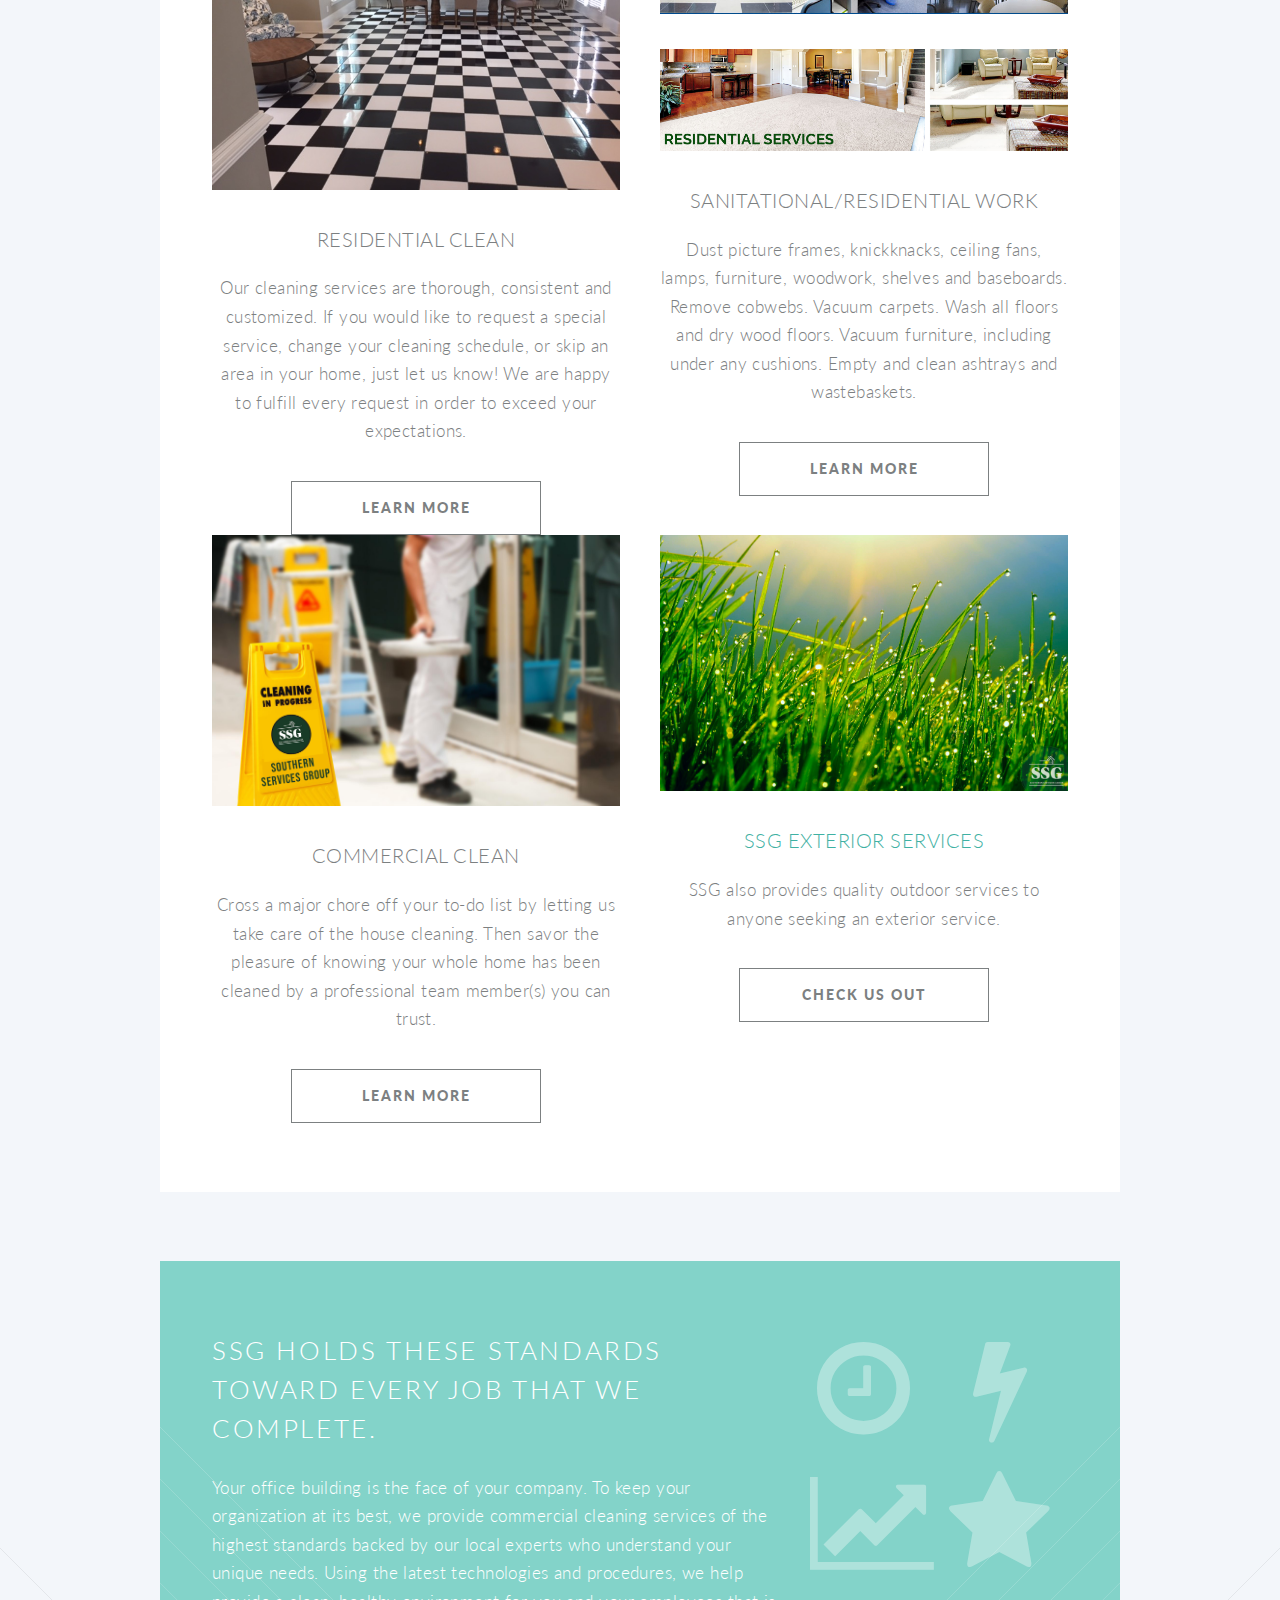
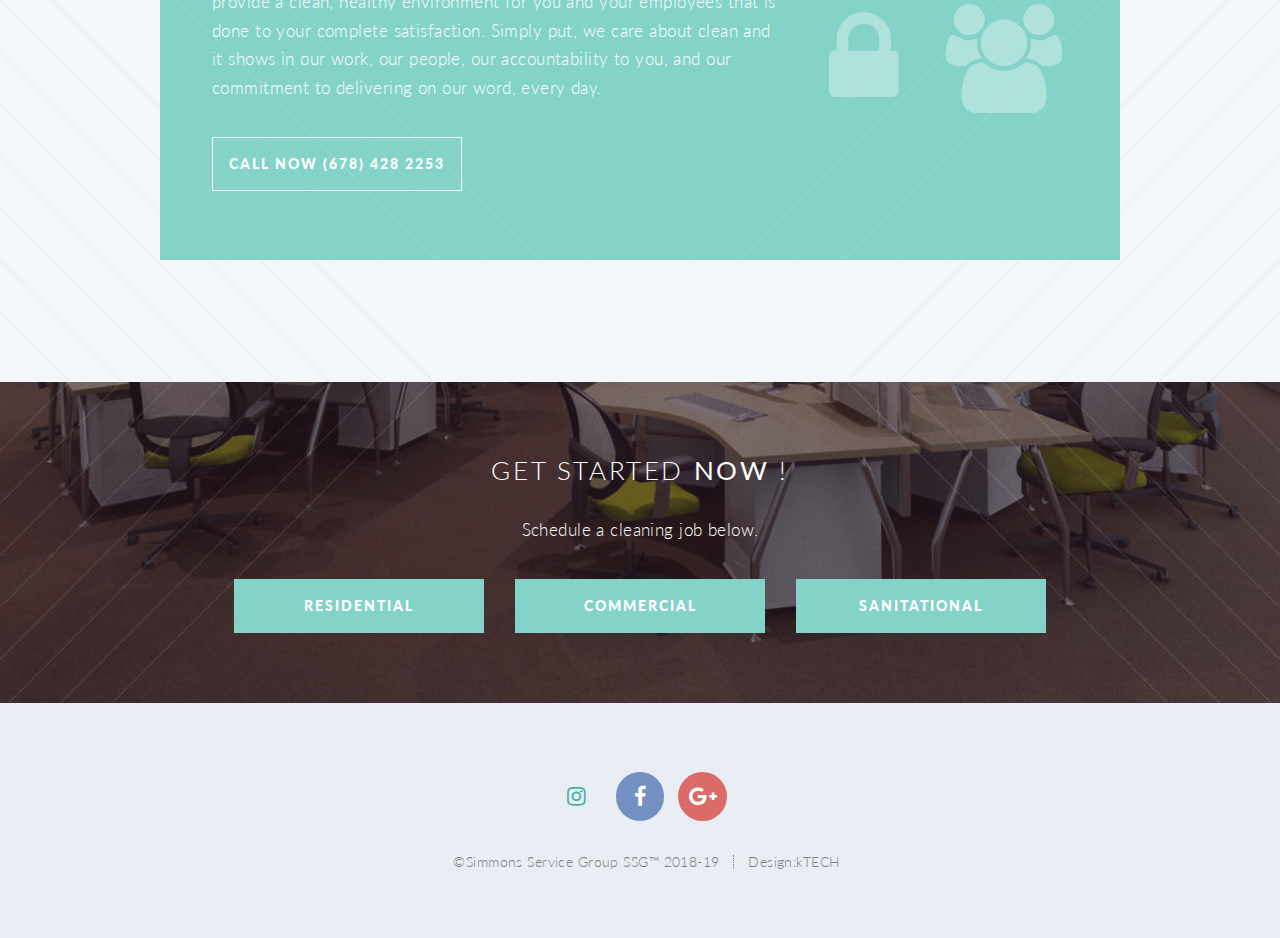
==== commit a88b6195: "Update commercial.html" ====
--- a/commercial.html
+++ b/commercial.html
@@ -3,7 +3,7 @@
 <html>
 	<head>
 		<title>thessginc.com</title>
-		<link rel="icon" href="images/ssg.png" type="image/png">
+		<link rel="icon" href="images/ssg2.png" type="image/png">
 		<meta charset="utf-8" />
 		<meta name="viewport" content="width=device-width, initial-scale=1, user-scalable=no" />
 		<link rel="stylesheet" href="assets/css/mainnn.css" />
@@ -47,7 +47,7 @@
 					-->
 					<div class="inner">
 
-						<img src="images/ssg1.png">
+						<img src="images/ssg1a.png">
 						<h1 class="mod">Premier Interior design,
 					Residential, and Commercial cleaning service.</h1>
 					<p class="textmod">Providing quality services for every interior solution.</p>
@@ -93,7 +93,7 @@
 										<header>
 											<h3>Residential clean</h3>
 										</header>
-										<p>Sed tristique purus vitae volutpat commodo suscipit amet sed nibh. Proin a ullamcorper sed blandit. Sed tristique purus vitae volutpat commodo suscipit ullamcorper sed blandit lorem ipsum dolore.</p>
+										<p>Our cleaning services are thorough, consistent and customized. If you would like to request a special service, change your cleaning schedule, or skip an area in your home, just let us know! We are happy to fulfill every request in order to exceed your expectations.</p>
 										<ul class="buttons">
 											<li><a href="#" class="button">Learn more</a></li>
 										</ul>
@@ -108,7 +108,7 @@
 										<header>
 											<h3>Sanitational/Residential work</h3>
 										</header>
-										<p>Sed tristique purus vitae volutpat commodo suscipit amet sed nibh. Proin a ullamcorper sed blandit. Sed tristique purus vitae volutpat commodo suscipit ullamcorper sed blandit lorem ipsum dolore.</p>
+										<p>Dust picture frames, knickknacks, ceiling fans, lamps, furniture, woodwork, shelves and baseboards. Remove cobwebs. Vacuum carpets. Wash all floors and dry wood floors. Vacuum furniture, including under any cushions. Empty and clean ashtrays and wastebaskets.</p>
 										<ul class="buttons">
 											<li><a href="#" class="button">Learn more</a></li>
 										</ul>
@@ -124,7 +124,7 @@
 										<header>
 											<h3>Commercial clean</h3>
 										</header>
-										<p>Sed tristique purus vitae volutpat commodo suscipit amet sed nibh. Proin a ullamcorper sed blandit. Sed tristique purus vitae volutpat commodo suscipit ullamcorper sed blandit lorem ipsum dolore.</p>
+										<p>Cross a major chore off your to-do list by letting us take care of the house cleaning. Then savor the pleasure of knowing your whole home has been cleaned by a professional team member(s) you can trust.</p>
 										<ul class="buttons">
 											<li><a href="#" class="button">Learn more</a></li>
 										</ul>
@@ -186,44 +186,7 @@
 							</div>
 						</section>
 
-					<!-- Two -->
-						<section class="wrapper style1 container special">
-							<div class="row">
-								<div class="col-4 col-12-narrower">
-
-									<section>
-										<span class="icon featured fa-check"></span>
-										<header>
-											<h3>Residential</h3>
-										</header>
-										<p>Remember when your floors shined, your tiles sparkled and your carpets radiated with color? We do too. SSG® has provided floor cleaning services as well as upholstery cleaning, air duct cleaning and more for homeowners, renters and anyone who wants their home to look and feel its best.</p>
-									</section>
-
-								</div>
-								<div class="col-4 col-12-narrower">
-
-									<section>
-										<span class="icon featured fa-check"></span>
-										<header>
-											<h3>Commercial</h3>
-										</header>
-										<p>Sed tristique purus vitae volutpat ultrices. Aliquam eu elit eget arcu commodo suscipit dolor nec nibh. Proin a ullamcorper elit, et sagittis turpis. Integer ut fermentum.</p>
-									</section>
-
-								</div>
-								<div class="col-4 col-12-narrower">
-
-									<section>
-										<span class="icon featured fa-check"></span>
-										<header>
-											<h3>Sanitation</h3>
-										</header>
-										<p>Sed tristique purus vitae volutpat ultrices. Aliquam eu elit eget arcu commodo suscipit dolor nec nibh. Proin a ullamcorper elit, et sagittis turpis. Integer ut fermentum.</p>
-									</section>
-
-								</div>
-							</div>
-						</section>
+					
 
 					
 
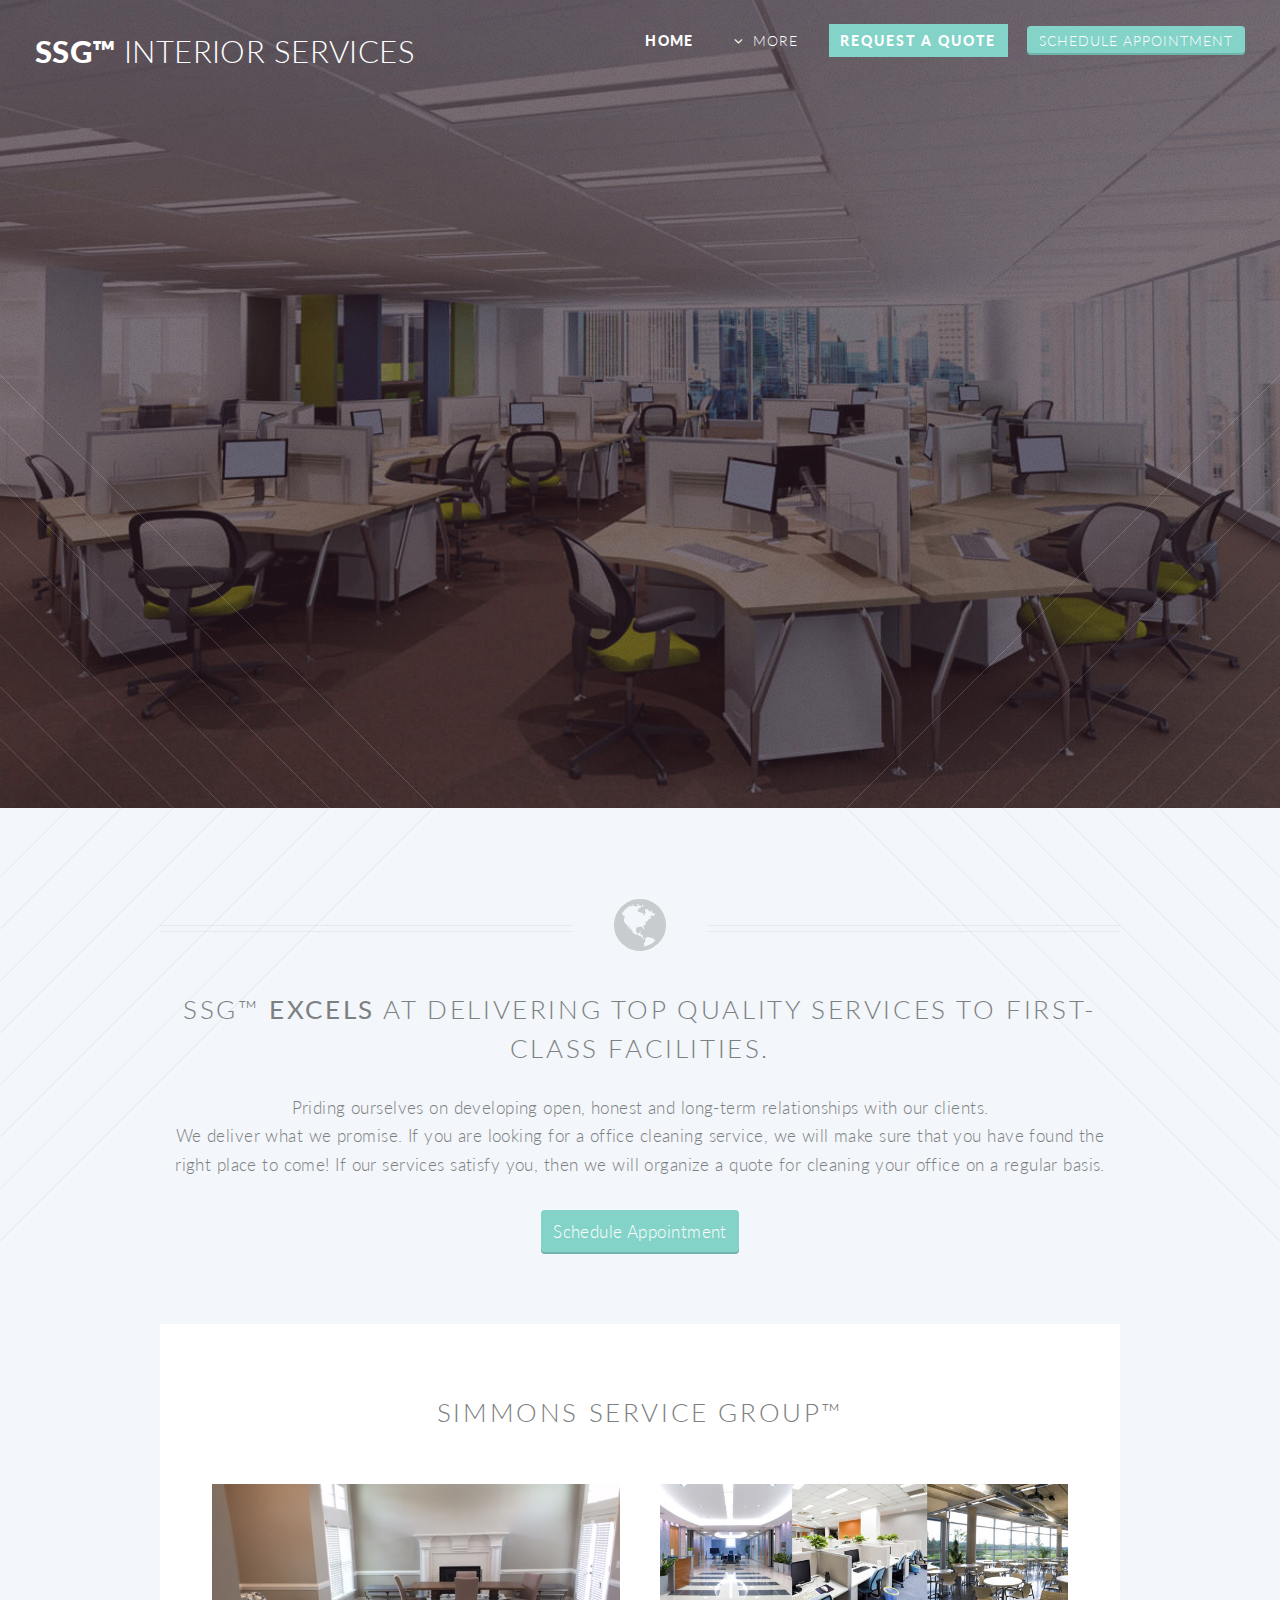
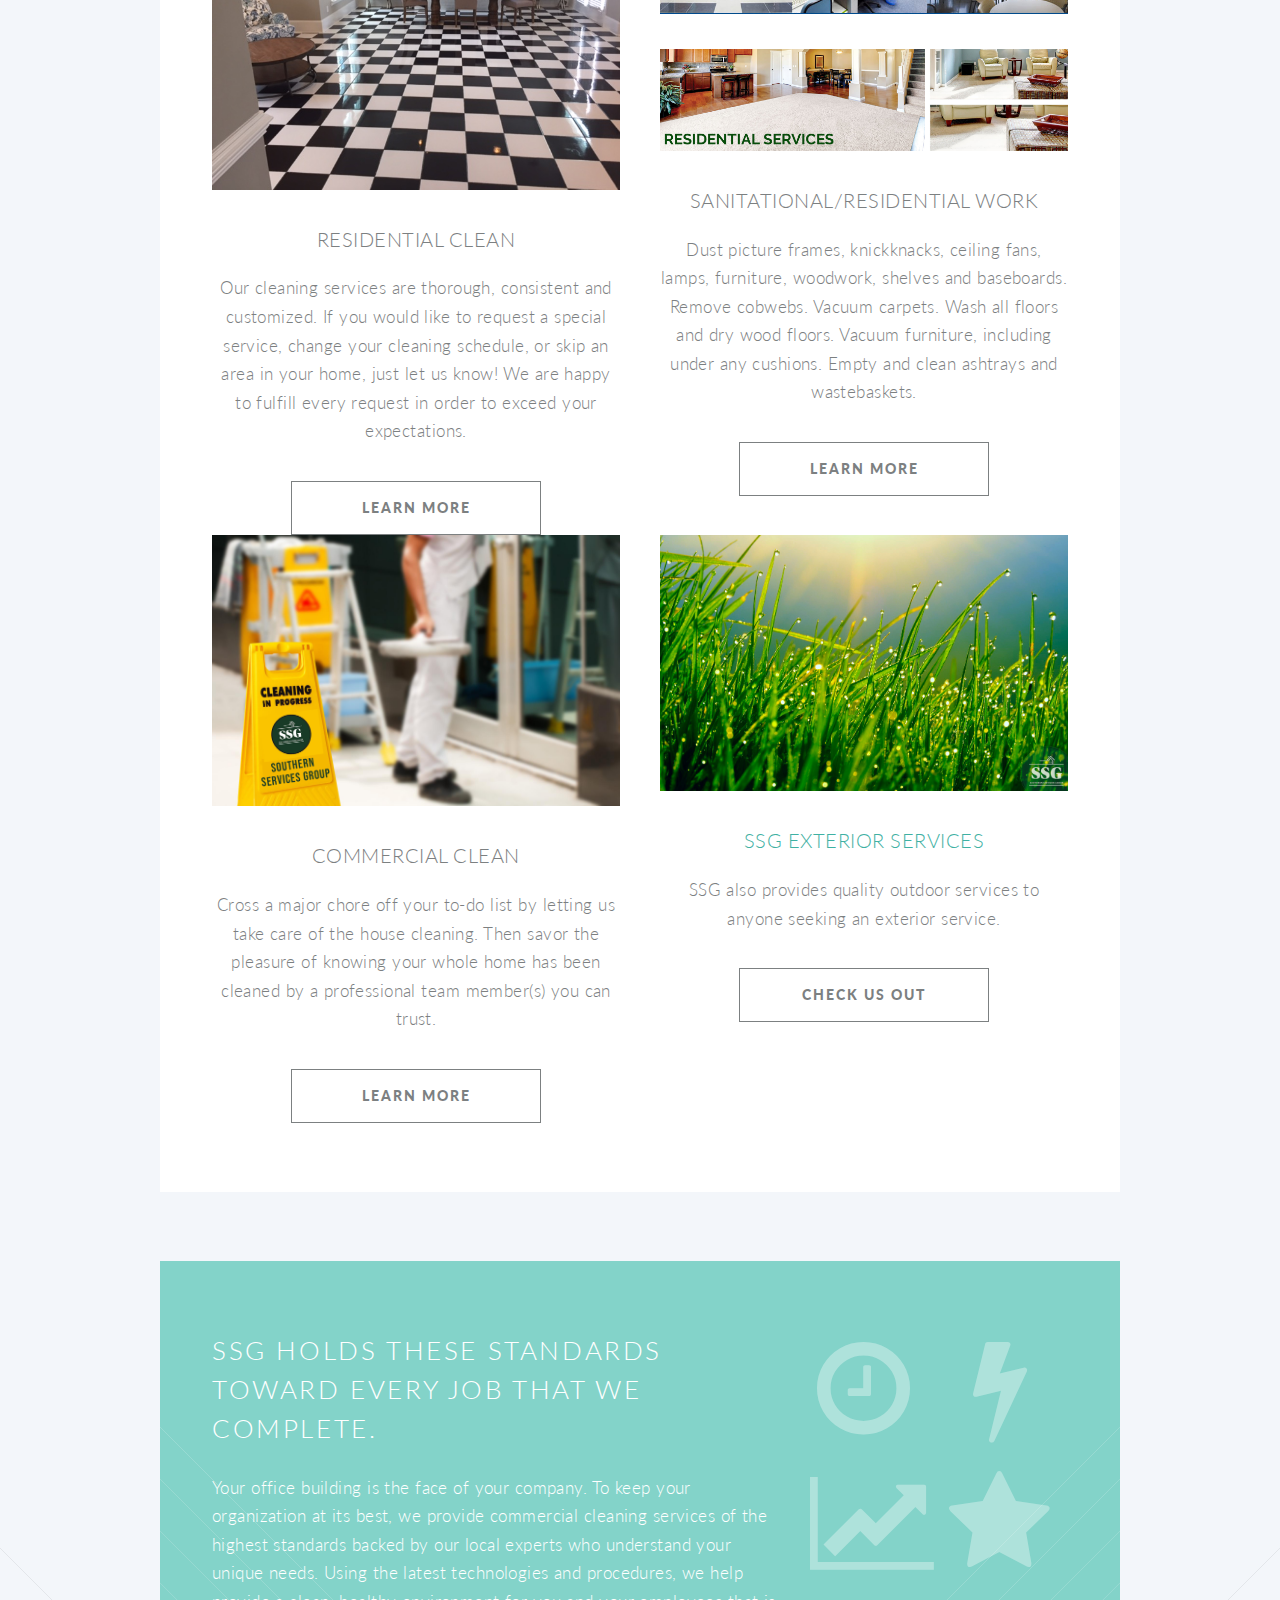
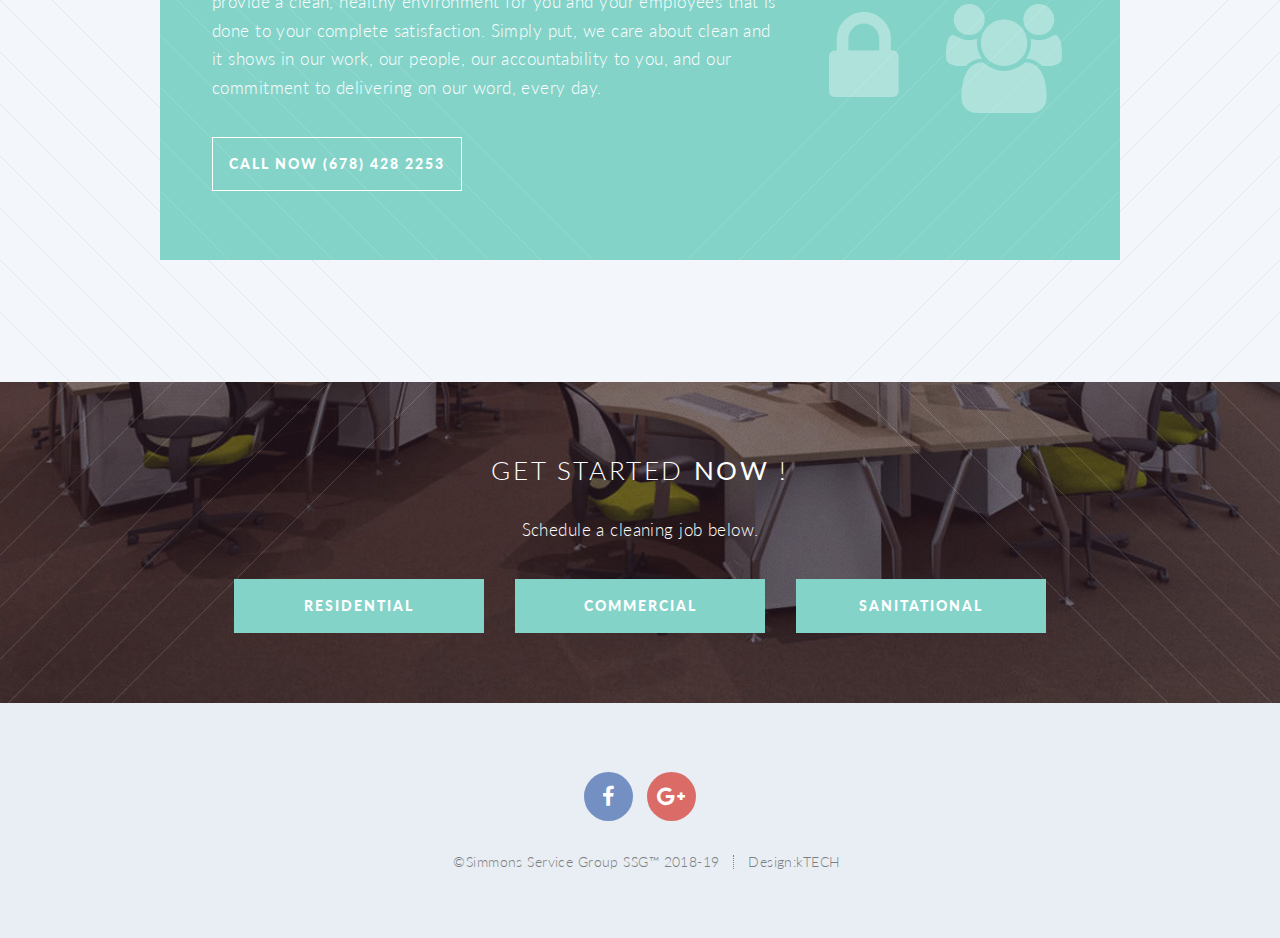
==== commit 2b50e44e: "Update commercial.html" ====
--- a/commercial.html
+++ b/commercial.html
@@ -215,7 +215,7 @@
 				<footer id="footer">
 
 					<ul class="icons">
-						<li><a href="#" class="icon circle fa-instagram"><span class="label">Instagram</span></a></li>
+						
 						<li><a href="#" class="icon circle fa-facebook"><span class="label">Facebook</span></a></li>
 						<li><a href="#" class="icon circle fa-google-plus"><span class="label">Google+</span></a></li>
 					</ul>
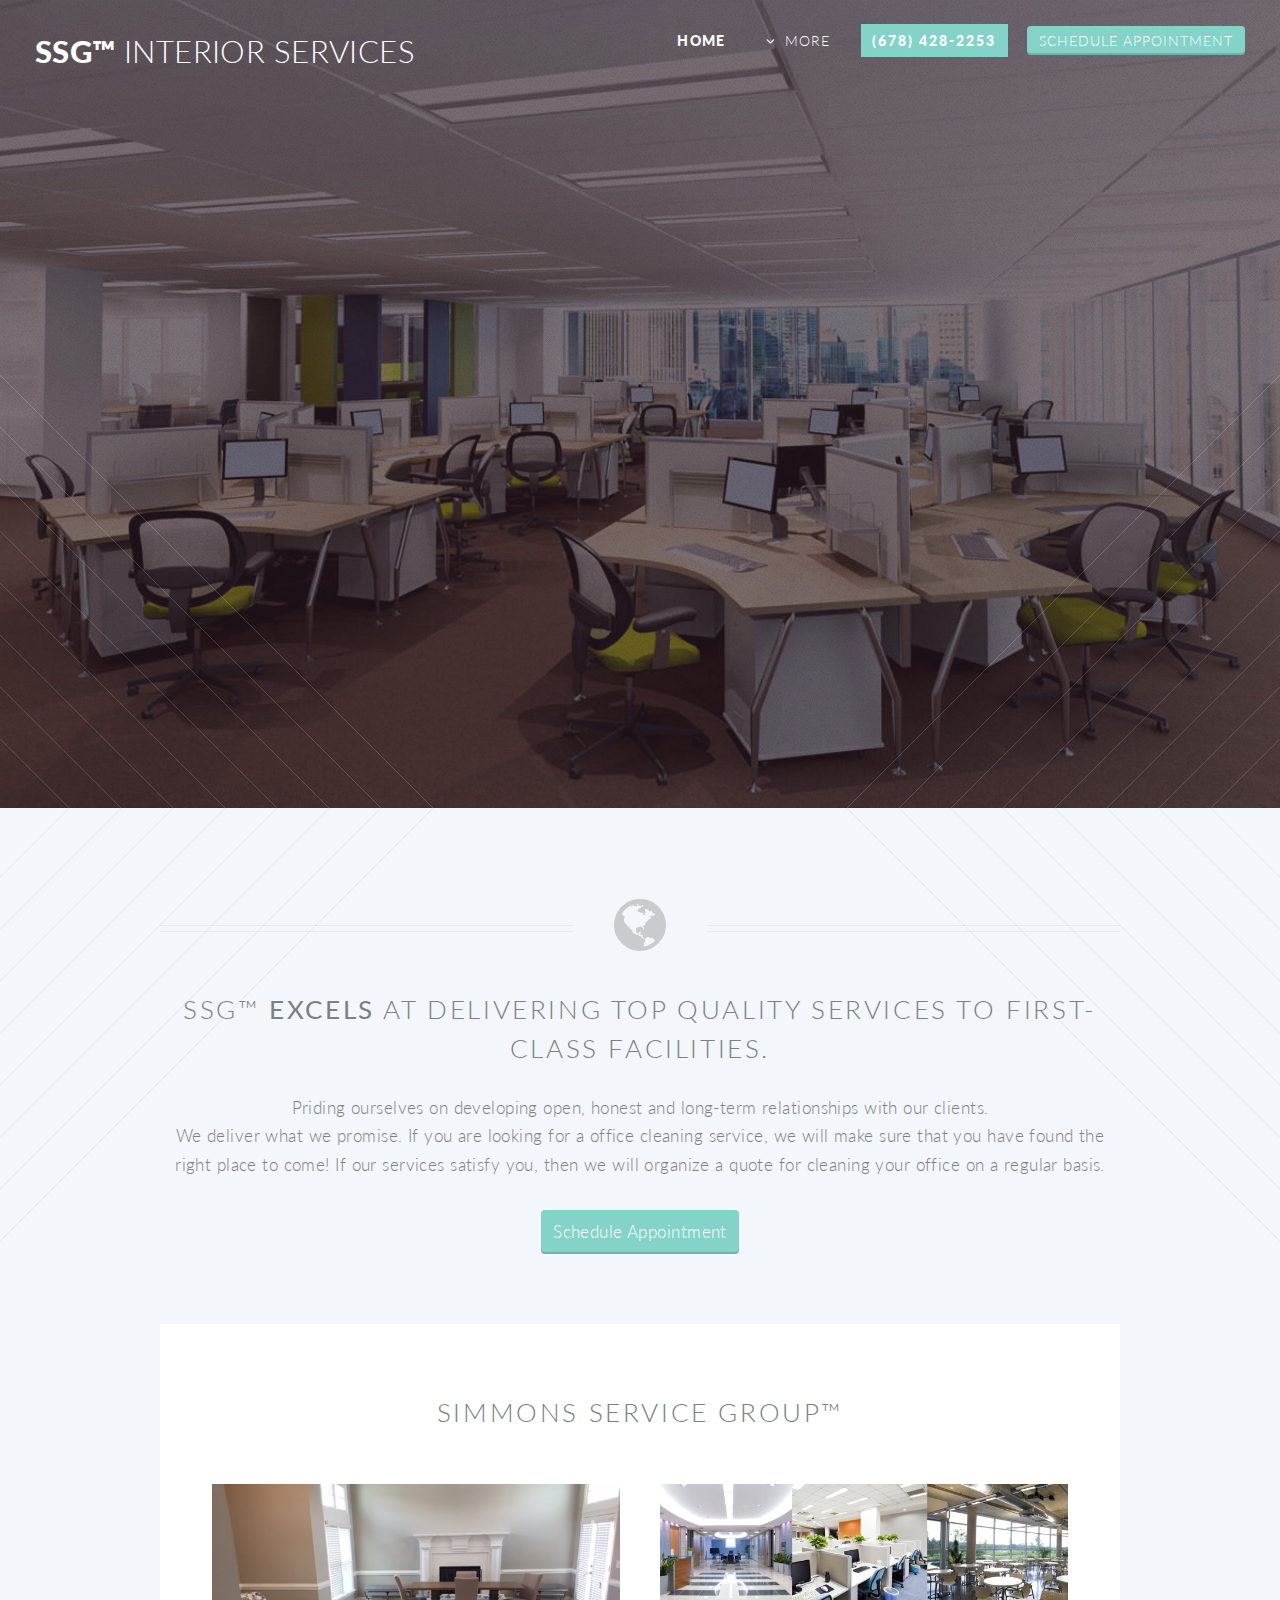
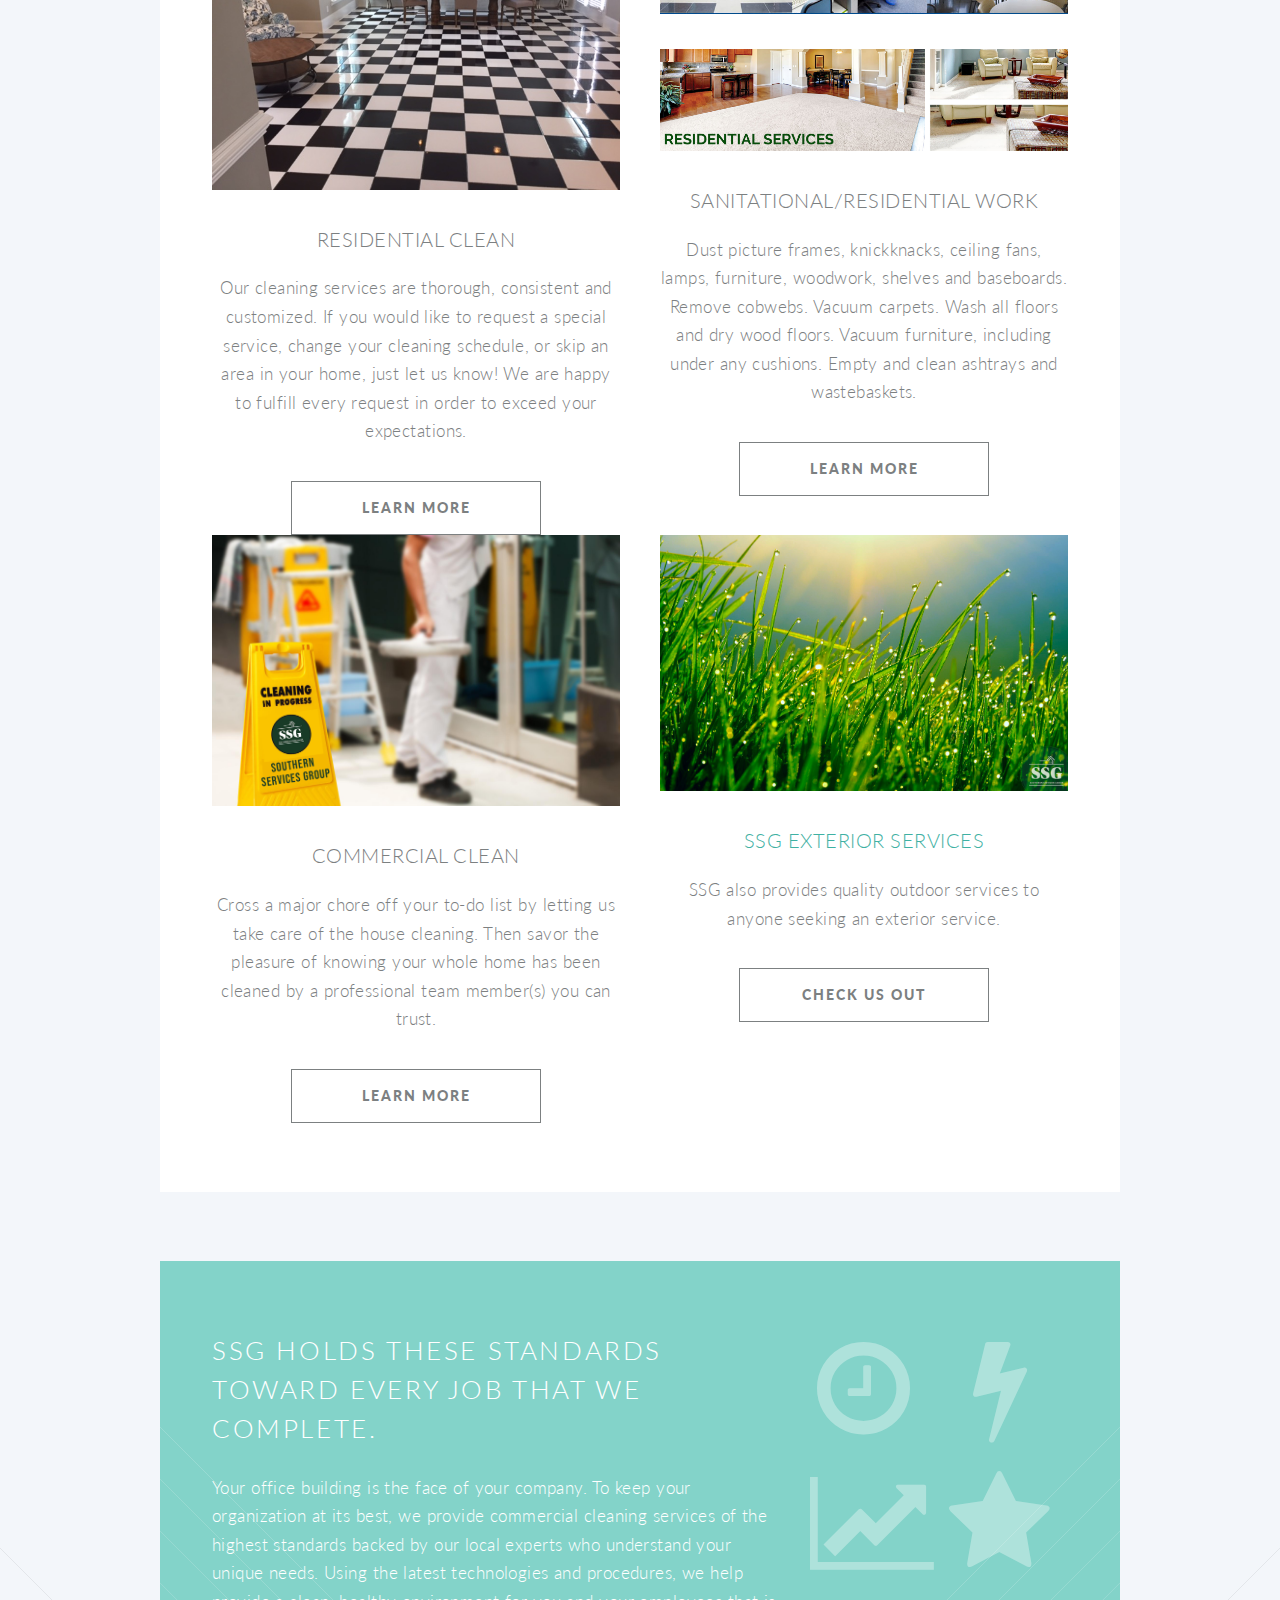
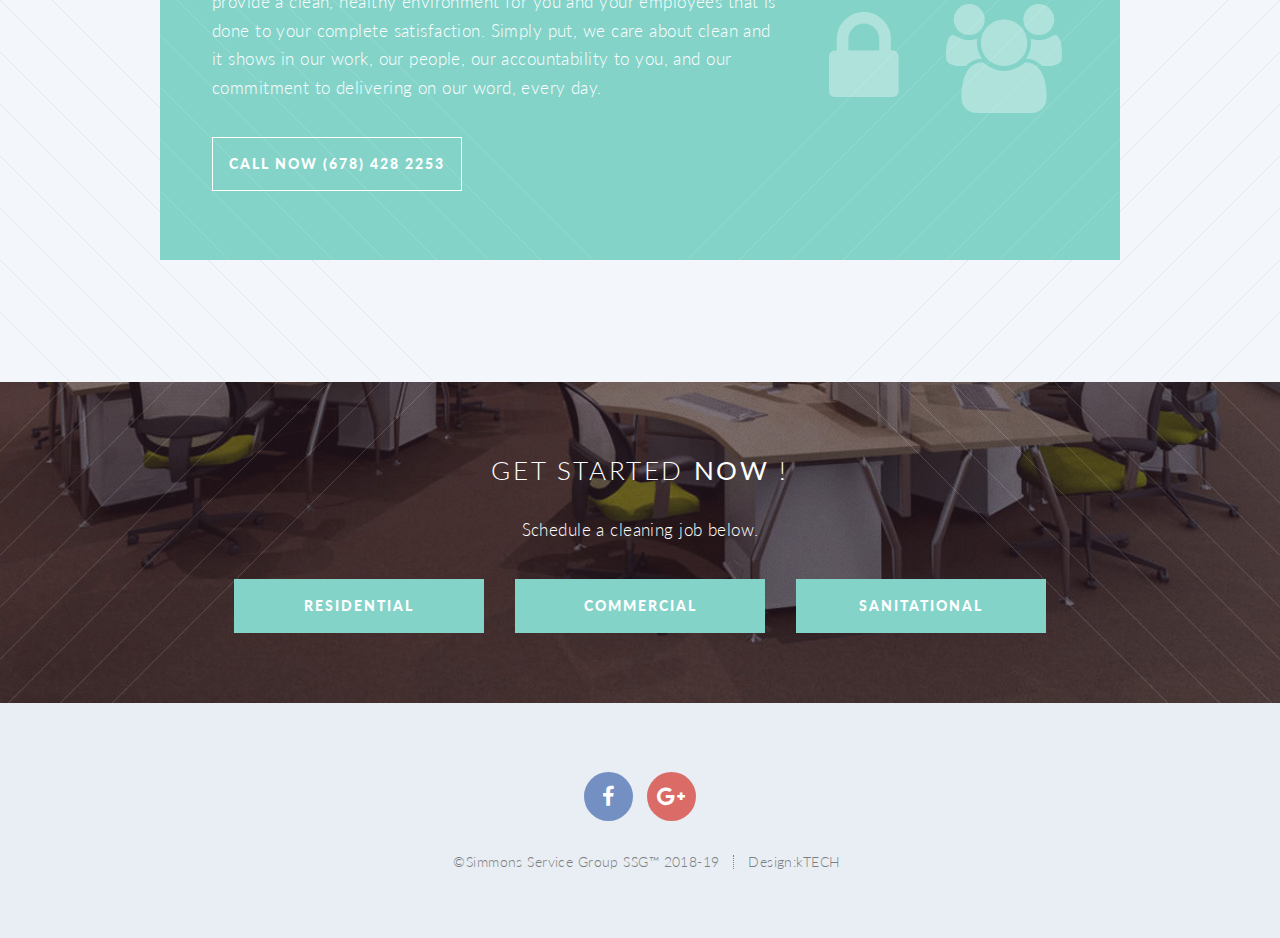
==== commit 1abb9aec: "Update commercial.html" ====
--- a/commercial.html
+++ b/commercial.html
@@ -30,7 +30,7 @@
 									
 								</ul>
 							</li>
-							<li><a href="contact.html" class="button primary">Request a quote</a></li>
+							<li><a href="contact.html" class="button primary">(678) 428-2253</a></li>
 							<li><a href="https://app.acuityscheduling.com/schedule.php?owner=13782646" target="_blank" class="acuity-embed-button" style="background: #83d3c9; color: #fff; padding: 8px 12px; border: 0px; -webkit-box-shadow: 0 -2px 0 rgba(0,0,0,0.15) inset;-moz-box-shadow: 0 -2px 0 rgba(0,0,0,0.15) inset;box-shadow: 0 -2px 0 rgba(0,0,0,0.15) inset;border-radius: 4px; text-decoration: none; display: inline-block;">Schedule Appointment</a><link rel="stylesheet" href="https://embed.acuityscheduling.com/embed/button/13782646.css" id="acuity-button-styles" /><script src="https://embed.acuityscheduling.com/embed/button/13782646.js" async></script></li>
 						</ul>
 					</nav>
